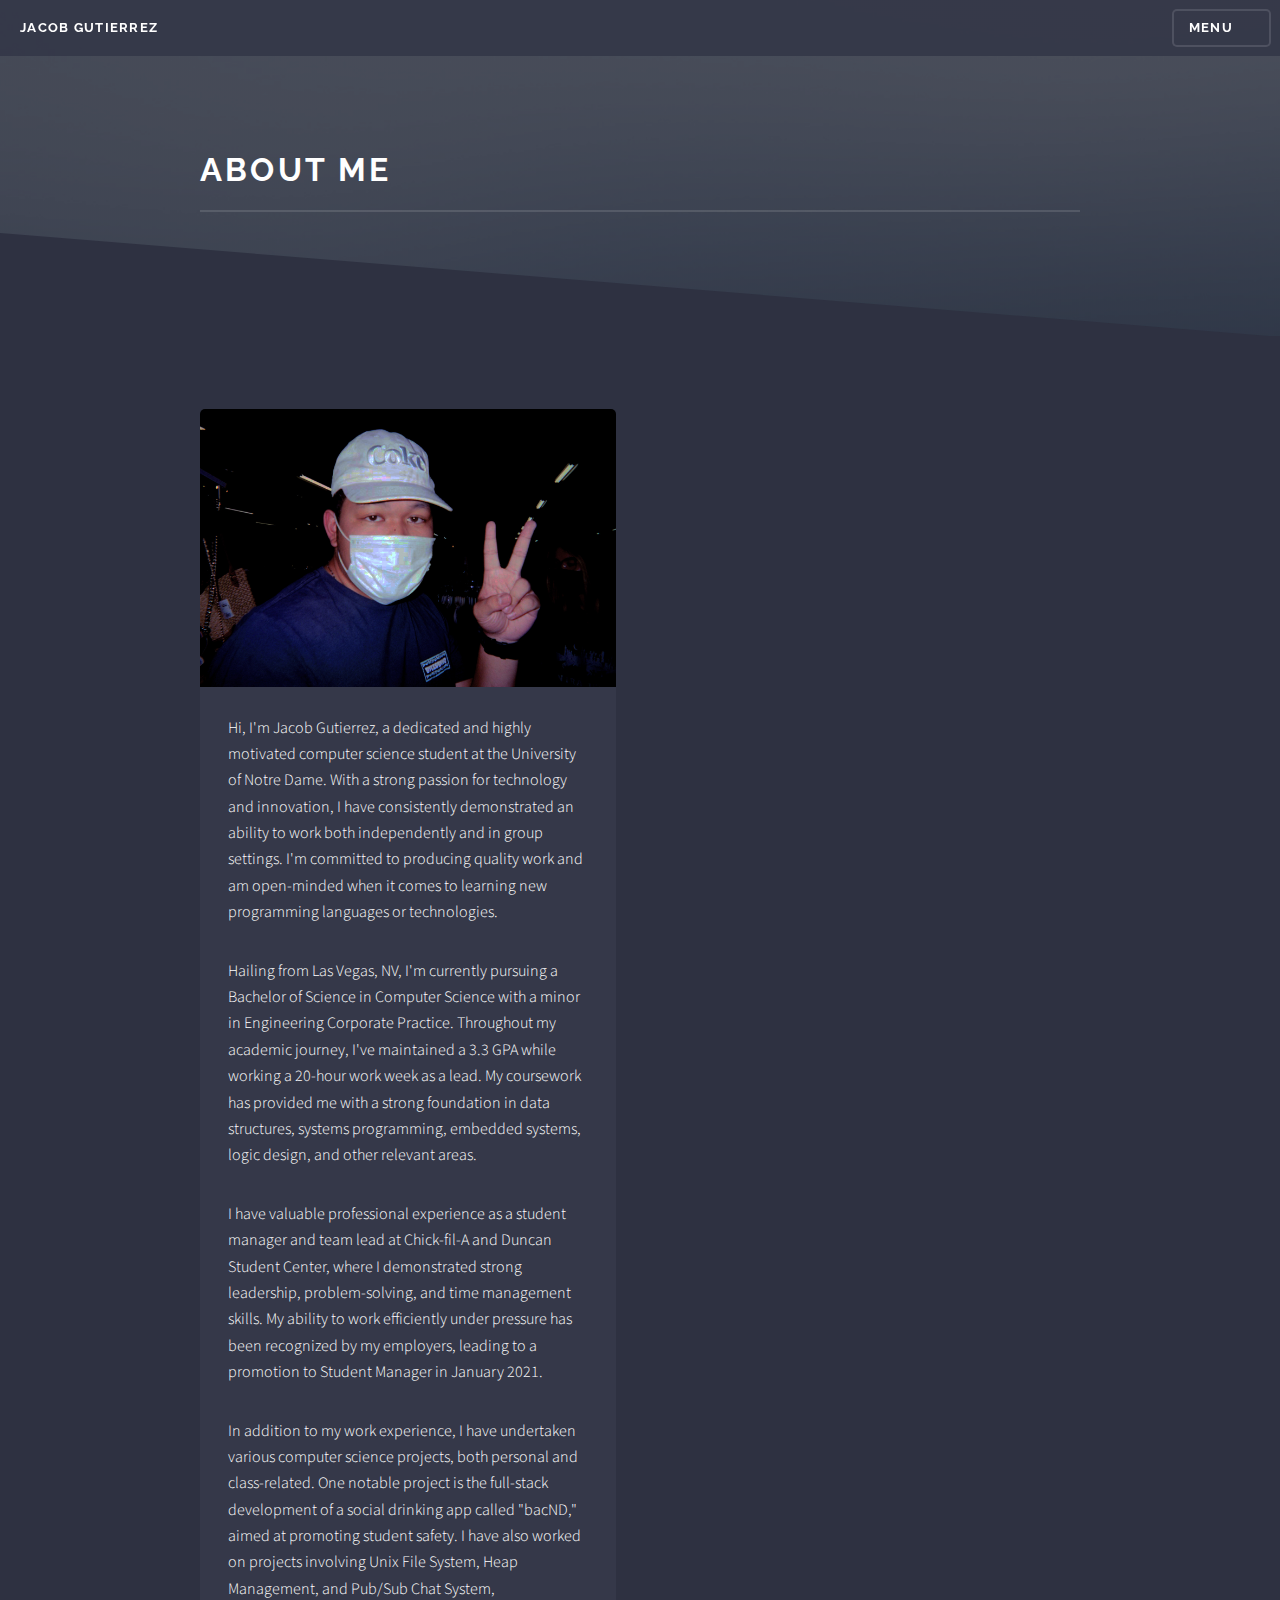
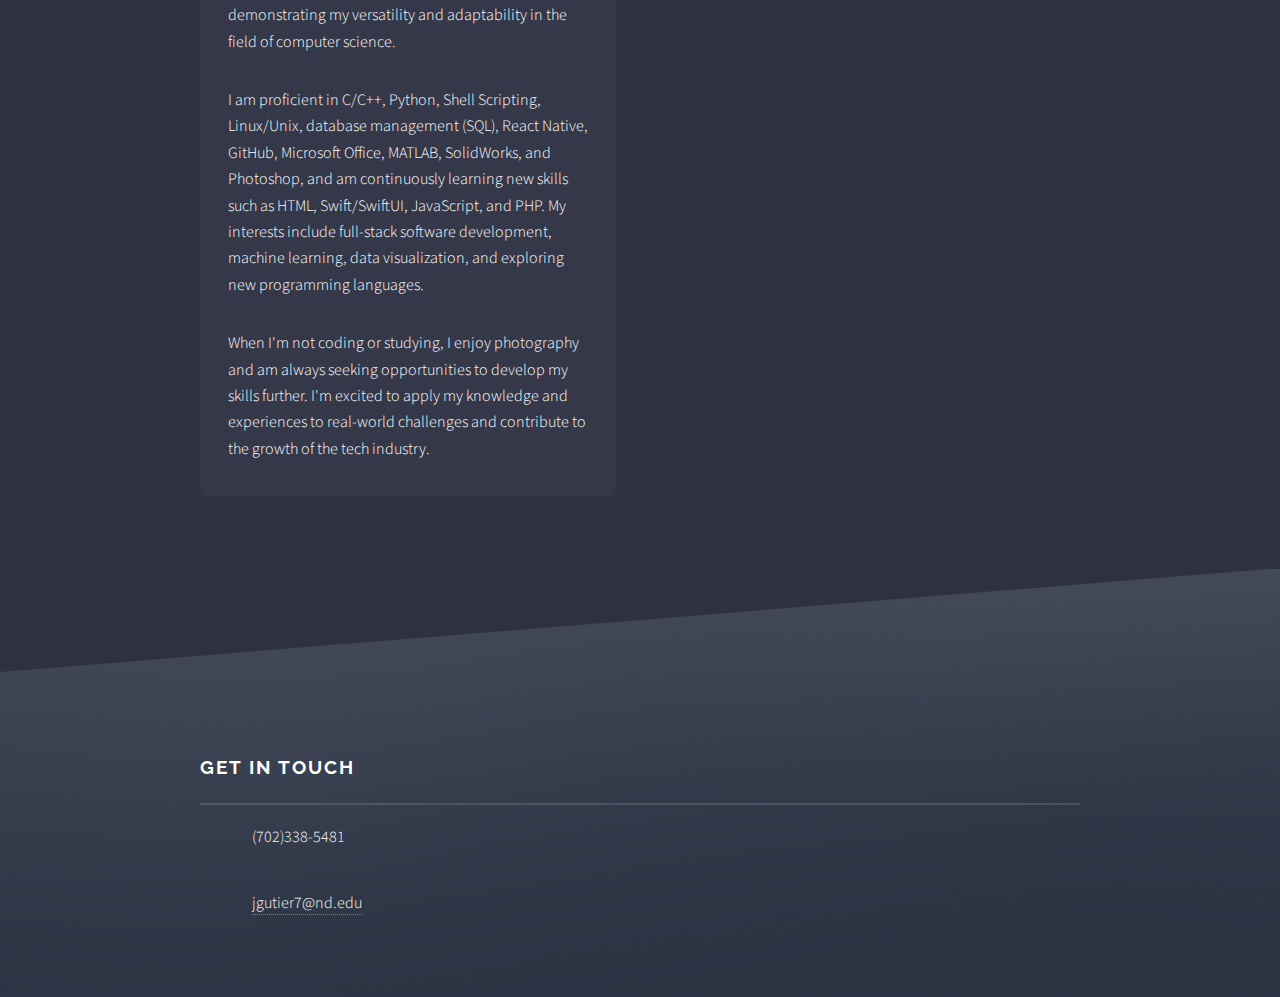
==== generic.html @ b08d1430 "portfolio files" ====
<!DOCTYPE HTML>
<html>
	<head>
		<title>Jacob Gutierrez About Me</title>
		<meta charset="utf-8" />
		<meta name="viewport" content="width=device-width, initial-scale=1, user-scalable=no" />
		<link rel="stylesheet" href="assets/css/main.css" />
		<noscript><link rel="stylesheet" href="assets/css/noscript.css" /></noscript>
	</head>
	<body class="is-preload">

		<!-- Page Wrapper -->
			<div id="page-wrapper">

				<!-- Header -->
					<header id="header">
						<h1><a href="index.html">Jacob Gutierrez</a></h1>
						<nav>
							<a href="#menu">Menu</a>
						</nav>
					</header>

				<!-- Menu -->
					<nav id="menu">
						<div class="inner">
							<h2>Menu</h2>
							<ul class="links">
								<li><a href="index.html">Home</a></li>
								<li><a href="generic.html">About Me</a></li>
							</ul>
							<a href="#" class="close">Close</a>
						</div>
					</nav>

				<!-- Wrapper -->
					<section id="wrapper">
						<header>
							<div class="inner">
								<h2>About Me</h2>
							</div>
						</header>

						<!-- Content -->
							<div class="wrapper alt style1">
								<div class="inner">
									<section class="features">
									<article>
									<a href="#" class="image"><img src="images/jacob.JPEG" alt="" /></a>
	
									<p>Hi, I'm Jacob Gutierrez, a dedicated and highly motivated computer science student at the University of Notre Dame. With a strong passion for technology and innovation, I have consistently demonstrated an ability to work both independently and in group settings. I'm committed to producing quality work and am open-minded when it comes to learning new programming languages or technologies.

									</p><p>Hailing from Las Vegas, NV, I'm currently pursuing a Bachelor of Science in Computer Science with a minor in Engineering Corporate Practice. Throughout my academic journey, I've maintained a 3.3 GPA while working a 20-hour work week as a lead. My coursework has provided me with a strong foundation in data structures, systems programming, embedded systems, logic design, and other relevant areas.
										
									</p><p>I have valuable professional experience as a student manager and team lead at Chick-fil-A and Duncan Student Center, where I demonstrated strong leadership, problem-solving, and time management skills. My ability to work efficiently under pressure has been recognized by my employers, leading to a promotion to Student Manager in January 2021.
						
										
									</p><p>In addition to my work experience, I have undertaken various computer science projects, both personal and class-related. One notable project is the full-stack development of a social drinking app called "bacND," aimed at promoting student safety. I have also worked on projects involving Unix File System, Heap Management, and Pub/Sub Chat System, demonstrating my versatility and adaptability in the field of computer science.
										
									</p><p>I am proficient in C/C++, Python, Shell Scripting, Linux/Unix, database management (SQL), React Native, GitHub, Microsoft Office, MATLAB, SolidWorks, and Photoshop, and am continuously learning new skills such as HTML, Swift/SwiftUI, JavaScript, and PHP. My interests include full-stack software development, machine learning, data visualization, and exploring new programming languages.
										
									</p><p>When I'm not coding or studying, I enjoy photography and am always seeking opportunities to develop my skills further. I'm excited to apply my knowledge and experiences to real-world challenges and contribute to the growth of the tech industry.

									</p>
								</article>
									</section>
								</div>
							</div>

					</section>

				<!-- Footer -->
					<section id="footer">
						<div class="inner">
							<h2 class="major">Get in touch</h2>
							<ul class="contact">
								<li class="icon solid fa-phone">(702)338-5481</li>
								<li class="icon solid fa-envelope"><a href="#">jgutier7@nd.edu</a></li>
							</ul>
						</div>
					</section>

			</div>

		<!-- Scripts -->
			<script src="assets/js/jquery.min.js"></script>
			<script src="assets/js/jquery.scrollex.min.js"></script>
			<script src="assets/js/browser.min.js"></script>
			<script src="assets/js/breakpoints.min.js"></script>
			<script src="assets/js/util.js"></script>
			<script src="assets/js/main.js"></script>

	</body>
</html>
---- assets/css/main.css ----
/* @import url(fontawesome-all.min.css); */
@import url("https://fonts.googleapis.com/css?family=Raleway:200,700|Source+Sans+Pro:300,600,300italic,600italic");

/*
	Solid State by HTML5 UP
	html5up.net | @ajlkn
	Free for personal and commercial use under the CCA 3.0 license (html5up.net/license)
*/

html, body, div, span, applet, object,
iframe, h1, h2, h3, h4, h5, h6, p, blockquote,
pre, a, abbr, acronym, address, big, cite,
code, del, dfn, em, img, ins, kbd, q, s, samp,
small, strike, strong, sub, sup, tt, var, b,
u, i, center, dl, dt, dd, ol, ul, li, fieldset,
form, label, legend, table, caption, tbody,
tfoot, thead, tr, th, td, article, aside,
canvas, details, embed, figure, figcaption,
footer, header, hgroup, menu, nav, output, ruby,
section, summary, time, mark, audio, video {
	margin: 0;
	padding: 0;
	border: 0;
	font-size: 100%;
	font: inherit;
	vertical-align: baseline;}

article, aside, details, figcaption, figure,
footer, header, hgroup, menu, nav, section {
	display: block;}

body {
	line-height: 1;
}

ol, ul {
	list-style: none;
}

blockquote, q {
	quotes: none;
}

	blockquote:before, blockquote:after, q:before, q:after {
		content: '';
		content: none;
	}

table {
	border-collapse: collapse;
	border-spacing: 0;
}

body {
	-webkit-text-size-adjust: none;
}

mark {
	background-color: transparent;
	color: inherit;
}

input::-moz-focus-inner {
	border: 0;
	padding: 0;
}

input, select, textarea {
	-moz-appearance: none;
	-webkit-appearance: none;
	-ms-appearance: none;
	appearance: none;
}

/* Basic */

	@-ms-viewport {
		width: device-width;
	}

	body {
		-ms-overflow-style: scrollbar;
	}

	@media screen and (max-width: 480px) {

		html, body {
			min-width: 320px;
		}

	}

	html {
		box-sizing: border-box;
	}

	*, *:before, *:after {
		box-sizing: inherit;
	}

	body {
		background-color: #2e3141;
		background-image: linear-gradient(to top, rgba(46, 49, 65, 0.8), rgba(46, 49, 65, 0.8)), url("../../images/bg.jpg");
		background-size: auto,
 cover;
		background-attachment: fixed,
 fixed;
		background-position: center,
 center;
	}

		body.is-preload *, body.is-preload *:before, body.is-preload *:after {
			-moz-animation: none !important;
			-webkit-animation: none !important;
			-ms-animation: none !important;
			animation: none !important;
			-moz-transition: none !important;
			-webkit-transition: none !important;
			-ms-transition: none !important;
			transition: none !important;
		}

/* Type */

	body, input, select, textarea {
		color: #ffffff;
		font-family: "Source Sans Pro", Helvetica, sans-serif;
		font-size: 16.5pt;
		font-weight: 300;
		line-height: 1.65;
	}

		@media screen and (max-width: 1680px) {

			body, input, select, textarea {
				font-size: 13pt;
			}

		}

		@media screen and (max-width: 1280px) {

			body, input, select, textarea {
				font-size: 12pt;
			}

		}

		@media screen and (max-width: 980px) {

			body, input, select, textarea {
				font-size: 12pt;
			}

		}

		@media screen and (max-width: 736px) {

			body, input, select, textarea {
				font-size: 12pt;
			}

		}

		@media screen and (max-width: 480px) {

			body, input, select, textarea {
				font-size: 12pt;
			}

		}

	a {
		-moz-transition: color 0.2s ease-in-out, border-bottom-color 0.2s ease-in-out;
		-webkit-transition: color 0.2s ease-in-out, border-bottom-color 0.2s ease-in-out;
		-ms-transition: color 0.2s ease-in-out, border-bottom-color 0.2s ease-in-out;
		transition: color 0.2s ease-in-out, border-bottom-color 0.2s ease-in-out;
		border-bottom: dotted 1px rgba(255, 255, 255, 0.35);
		color: #ffffff;
		text-decoration: none;
	}

		a:hover {
			border-bottom-color: transparent;
			color: #ffffff !important;
		}

		a.special:not(.button) {
			text-decoration: none;
			border-bottom: 0;
			display: block;
			font-family: Raleway, Helvetica, sans-serif;
			font-size: 0.8em;
			font-weight: 700;
			letter-spacing: 0.1em;
			margin: 0 0 2em 0;
			text-transform: uppercase;
		}

			a.special:not(.button):before {
				-moz-osx-font-smoothing: grayscale;
				-webkit-font-smoothing: antialiased;
				display: inline-block;
				font-style: normal;
				font-variant: normal;
				text-rendering: auto;
				line-height: 1;
				text-transform: none !important;
				font-family: 'Font Awesome 5 Free';
				font-weight: 900;
			}

			a.special:not(.button):before {
				-moz-transition: background-color 0.2s ease-in-out;
				-webkit-transition: background-color 0.2s ease-in-out;
				-ms-transition: background-color 0.2s ease-in-out;
				transition: background-color 0.2s ease-in-out;
				border-radius: 100%;
				border: solid 2px rgba(255, 255, 255, 0.125);
				content: '\f105';
				display: inline-block;
				font-size: 1.25em;
				height: 2em;
				line-height: 1.75em;
				margin-right: 0.85em;
				text-align: center;
				text-indent: 0.15em;
				vertical-align: middle;
				width: 2em;
			}

			a.special:not(.button):hover:before {
				background-color: rgba(255, 255, 255, 0.025);
			}

			a.special:not(.button):active:before {
				background-color: rgba(255, 255, 255, 0.075);
			}

	strong, b {
		color: #ffffff;
		font-weight: 600;
	}

	em, i {
		font-style: italic;
	}

	p {
		margin: 0 0 2em 0;
	}

	h1, h2, h3, h4, h5, h6 {
		color: #ffffff;
		font-family: Raleway, Helvetica, sans-serif;
		font-weight: 700;
		letter-spacing: 0.1em;
		margin: 0 0 1em 0;
		text-transform: uppercase;
	}

		h1 a, h2 a, h3 a, h4 a, h5 a, h6 a {
			color: inherit;
			text-decoration: none;
			border-bottom: 0;
		}

		h1 span, h2 span, h3 span, h4 span, h5 span, h6 span {
			font-weight: 200;
		}

		h1.major, h2.major, h3.major, h4.major, h5.major, h6.major {
			padding-bottom: 1em;
			border-bottom: solid 2px rgba(255, 255, 255, 0.125);
		}

	h2 {
		font-size: 1.2em;
	}

	h3 {
		font-size: 0.9em;
	}

	h4 {
		font-size: 0.7em;
	}

	h5 {
		font-size: 0.7em;
	}

	h6 {
		font-size: 0.7em;
	}

	@media screen and (max-width: 736px) {

		h2 {
			font-size: 1em;
		}

		h3 {
			font-size: 0.8em;
		}

	}

	sub {
		font-size: 0.8em;
		position: relative;
		top: 0.5em;
	}

	sup {
		font-size: 0.8em;
		position: relative;
		top: -0.5em;
	}

	blockquote {
		border-left: solid 4px rgba(255, 255, 255, 0.125);
		font-style: italic;
		margin: 0 0 2em 0;
		padding: 0.5em 0 0.5em 2em;
	}

	code {
		background: rgba(255, 255, 255, 0.025);
		border-radius: 5px;
		border: solid 2px rgba(255, 255, 255, 0.125);
		font-family: "Courier New", monospace;
		font-size: 0.9em;
		margin: 0 0.25em;
		padding: 0.25em 0.65em;
	}

	pre {
		-webkit-overflow-scrolling: touch;
		font-family: "Courier New", monospace;
		font-size: 0.9em;
		margin: 0 0 2em 0;
	}

		pre code {
			display: block;
			line-height: 1.75em;
			padding: 1em 1.5em;
			overflow-x: auto;
		}

	hr {
		border: 0;
		border-bottom: solid 2px rgba(255, 255, 255, 0.125);
		margin: 2.5em 0;
	}

		hr.major {
			margin: 4em 0;
		}

	.align-left {
		text-align: left;
	}

	.align-center {
		text-align: center;
	}

	.align-right {
		text-align: right;
	}

/* Row */

	.row {
		display: flex;
		flex-wrap: wrap;
		box-sizing: border-box;
		align-items: stretch;
	}

		.row > * {
			box-sizing: border-box;
		}

		.row.gtr-uniform > * > :last-child {
			margin-bottom: 0;
		}

		.row.aln-left {
			justify-content: flex-start;
		}

		.row.aln-center {
			justify-content: center;
		}

		.row.aln-right {
			justify-content: flex-end;
		}

		.row.aln-top {
			align-items: flex-start;
		}

		.row.aln-middle {
			align-items: center;
		}

		.row.aln-bottom {
			align-items: flex-end;
		}

		.row > .imp {
			order: -1;
		}

		.row > .col-1 {
			width: 8.33333%;
		}

		.row > .off-1 {
			margin-left: 8.33333%;
		}

		.row > .col-2 {
			width: 16.66667%;
		}

		.row > .off-2 {
			margin-left: 16.66667%;
		}

		.row > .col-3 {
			width: 25%;
		}

		.row > .off-3 {
			margin-left: 25%;
		}

		.row > .col-4 {
			width: 33.33333%;
		}

		.row > .off-4 {
			margin-left: 33.33333%;
		}

		.row > .col-5 {
			width: 41.66667%;
		}

		.row > .off-5 {
			margin-left: 41.66667%;
		}

		.row > .col-6 {
			width: 50%;
		}

		.row > .off-6 {
			margin-left: 50%;
		}

		.row > .col-7 {
			width: 58.33333%;
		}

		.row > .off-7 {
			margin-left: 58.33333%;
		}

		.row > .col-8 {
			width: 66.66667%;
		}

		.row > .off-8 {
			margin-left: 66.66667%;
		}

		.row > .col-9 {
			width: 75%;
		}

		.row > .off-9 {
			margin-left: 75%;
		}

		.row > .col-10 {
			width: 83.33333%;
		}

		.row > .off-10 {
			margin-left: 83.33333%;
		}

		.row > .col-11 {
			width: 91.66667%;
		}

		.row > .off-11 {
			margin-left: 91.66667%;
		}

		.row > .col-12 {
			width: 100%;
		}

		.row > .off-12 {
			margin-left: 100%;
		}

		.row.gtr-0 {
			margin-top: 0;
			margin-left: 0em;
		}

			.row.gtr-0 > * {
				padding: 0 0 0 0em;
			}

			.row.gtr-0.gtr-uniform {
				margin-top: 0em;
			}

				.row.gtr-0.gtr-uniform > * {
					padding-top: 0em;
				}

		.row.gtr-25 {
			margin-top: 0;
			margin-left: -0.4375em;
		}

			.row.gtr-25 > * {
				padding: 0 0 0 0.4375em;
			}

			.row.gtr-25.gtr-uniform {
				margin-top: -0.4375em;
			}

				.row.gtr-25.gtr-uniform > * {
					padding-top: 0.4375em;
				}

		.row.gtr-50 {
			margin-top: 0;
			margin-left: -0.875em;
		}

			.row.gtr-50 > * {
				padding: 0 0 0 0.875em;
			}

			.row.gtr-50.gtr-uniform {
				margin-top: -0.875em;
			}

				.row.gtr-50.gtr-uniform > * {
					padding-top: 0.875em;
				}

		.row {
			margin-top: 0;
			margin-left: -1.75em;
		}

			.row > * {
				padding: 0 0 0 1.75em;
			}

			.row.gtr-uniform {
				margin-top: -1.75em;
			}

				.row.gtr-uniform > * {
					padding-top: 1.75em;
				}

		.row.gtr-150 {
			margin-top: 0;
			margin-left: -2.625em;
		}

			.row.gtr-150 > * {
				padding: 0 0 0 2.625em;
			}

			.row.gtr-150.gtr-uniform {
				margin-top: -2.625em;
			}

				.row.gtr-150.gtr-uniform > * {
					padding-top: 2.625em;
				}

		.row.gtr-200 {
			margin-top: 0;
			margin-left: -3.5em;
		}

			.row.gtr-200 > * {
				padding: 0 0 0 3.5em;
			}

			.row.gtr-200.gtr-uniform {
				margin-top: -3.5em;
			}

				.row.gtr-200.gtr-uniform > * {
					padding-top: 3.5em;
				}

		@media screen and (max-width: 1680px) {

			.row {
				display: flex;
				flex-wrap: wrap;
				box-sizing: border-box;
				align-items: stretch;
			}

				.row > * {
					box-sizing: border-box;
				}

				.row.gtr-uniform > * > :last-child {
					margin-bottom: 0;
				}

				.row.aln-left {
					justify-content: flex-start;
				}

				.row.aln-center {
					justify-content: center;
				}

				.row.aln-right {
					justify-content: flex-end;
				}

				.row.aln-top {
					align-items: flex-start;
				}

				.row.aln-middle {
					align-items: center;
				}

				.row.aln-bottom {
					align-items: flex-end;
				}

				.row > .imp-xlarge {
					order: -1;
				}

				.row > .col-1-xlarge {
					width: 8.33333%;
				}

				.row > .off-1-xlarge {
					margin-left: 8.33333%;
				}

				.row > .col-2-xlarge {
					width: 16.66667%;
				}

				.row > .off-2-xlarge {
					margin-left: 16.66667%;
				}

				.row > .col-3-xlarge {
					width: 25%;
				}

				.row > .off-3-xlarge {
					margin-left: 25%;
				}

				.row > .col-4-xlarge {
					width: 33.33333%;
				}

				.row > .off-4-xlarge {
					margin-left: 33.33333%;
				}

				.row > .col-5-xlarge {
					width: 41.66667%;
				}

				.row > .off-5-xlarge {
					margin-left: 41.66667%;
				}

				.row > .col-6-xlarge {
					width: 50%;
				}

				.row > .off-6-xlarge {
					margin-left: 50%;
				}

				.row > .col-7-xlarge {
					width: 58.33333%;
				}

				.row > .off-7-xlarge {
					margin-left: 58.33333%;
				}

				.row > .col-8-xlarge {
					width: 66.66667%;
				}

				.row > .off-8-xlarge {
					margin-left: 66.66667%;
				}

				.row > .col-9-xlarge {
					width: 75%;
				}

				.row > .off-9-xlarge {
					margin-left: 75%;
				}

				.row > .col-10-xlarge {
					width: 83.33333%;
				}

				.row > .off-10-xlarge {
					margin-left: 83.33333%;
				}

				.row > .col-11-xlarge {
					width: 91.66667%;
				}

				.row > .off-11-xlarge {
					margin-left: 91.66667%;
				}

				.row > .col-12-xlarge {
					width: 100%;
				}

				.row > .off-12-xlarge {
					margin-left: 100%;
				}

				.row.gtr-0 {
					margin-top: 0;
					margin-left: 0em;
				}

					.row.gtr-0 > * {
						padding: 0 0 0 0em;
					}

					.row.gtr-0.gtr-uniform {
						margin-top: 0em;
					}

						.row.gtr-0.gtr-uniform > * {
							padding-top: 0em;
						}

				.row.gtr-25 {
					margin-top: 0;
					margin-left: -0.4375em;
				}

					.row.gtr-25 > * {
						padding: 0 0 0 0.4375em;
					}

					.row.gtr-25.gtr-uniform {
						margin-top: -0.4375em;
					}

						.row.gtr-25.gtr-uniform > * {
							padding-top: 0.4375em;
						}

				.row.gtr-50 {
					margin-top: 0;
					margin-left: -0.875em;
				}

					.row.gtr-50 > * {
						padding: 0 0 0 0.875em;
					}

					.row.gtr-50.gtr-uniform {
						margin-top: -0.875em;
					}

						.row.gtr-50.gtr-uniform > * {
							padding-top: 0.875em;
						}

				.row {
					margin-top: 0;
					margin-left: -1.75em;
				}

					.row > * {
						padding: 0 0 0 1.75em;
					}

					.row.gtr-uniform {
						margin-top: -1.75em;
					}

						.row.gtr-uniform > * {
							padding-top: 1.75em;
						}

				.row.gtr-150 {
					margin-top: 0;
					margin-left: -2.625em;
				}

					.row.gtr-150 > * {
						padding: 0 0 0 2.625em;
					}

					.row.gtr-150.gtr-uniform {
						margin-top: -2.625em;
					}

						.row.gtr-150.gtr-uniform > * {
							padding-top: 2.625em;
						}

				.row.gtr-200 {
					margin-top: 0;
					margin-left: -3.5em;
				}

					.row.gtr-200 > * {
						padding: 0 0 0 3.5em;
					}

					.row.gtr-200.gtr-uniform {
						margin-top: -3.5em;
					}

						.row.gtr-200.gtr-uniform > * {
							padding-top: 3.5em;
						}

		}

		@media screen and (max-width: 1280px) {

			.row {
				display: flex;
				flex-wrap: wrap;
				box-sizing: border-box;
				align-items: stretch;
			}

				.row > * {
					box-sizing: border-box;
				}

				.row.gtr-uniform > * > :last-child {
					margin-bottom: 0;
				}

				.row.aln-left {
					justify-content: flex-start;
				}

				.row.aln-center {
					justify-content: center;
				}

				.row.aln-right {
					justify-content: flex-end;
				}

				.row.aln-top {
					align-items: flex-start;
				}

				.row.aln-middle {
					align-items: center;
				}

				.row.aln-bottom {
					align-items: flex-end;
				}

				.row > .imp-large {
					order: -1;
				}

				.row > .col-1-large {
					width: 8.33333%;
				}

				.row > .off-1-large {
					margin-left: 8.33333%;
				}

				.row > .col-2-large {
					width: 16.66667%;
				}

				.row > .off-2-large {
					margin-left: 16.66667%;
				}

				.row > .col-3-large {
					width: 25%;
				}

				.row > .off-3-large {
					margin-left: 25%;
				}

				.row > .col-4-large {
					width: 33.33333%;
				}

				.row > .off-4-large {
					margin-left: 33.33333%;
				}

				.row > .col-5-large {
					width: 41.66667%;
				}

				.row > .off-5-large {
					margin-left: 41.66667%;
				}

				.row > .col-6-large {
					width: 50%;
				}

				.row > .off-6-large {
					margin-left: 50%;
				}

				.row > .col-7-large {
					width: 58.33333%;
				}

				.row > .off-7-large {
					margin-left: 58.33333%;
				}

				.row > .col-8-large {
					width: 66.66667%;
				}

				.row > .off-8-large {
					margin-left: 66.66667%;
				}

				.row > .col-9-large {
					width: 75%;
				}

				.row > .off-9-large {
					margin-left: 75%;
				}

				.row > .col-10-large {
					width: 83.33333%;
				}

				.row > .off-10-large {
					margin-left: 83.33333%;
				}

				.row > .col-11-large {
					width: 91.66667%;
				}

				.row > .off-11-large {
					margin-left: 91.66667%;
				}

				.row > .col-12-large {
					width: 100%;
				}

				.row > .off-12-large {
					margin-left: 100%;
				}

				.row.gtr-0 {
					margin-top: 0;
					margin-left: 0em;
				}

					.row.gtr-0 > * {
						padding: 0 0 0 0em;
					}

					.row.gtr-0.gtr-uniform {
						margin-top: 0em;
					}

						.row.gtr-0.gtr-uniform > * {
							padding-top: 0em;
						}

				.row.gtr-25 {
					margin-top: 0;
					margin-left: -0.4375em;
				}

					.row.gtr-25 > * {
						padding: 0 0 0 0.4375em;
					}

					.row.gtr-25.gtr-uniform {
						margin-top: -0.4375em;
					}

						.row.gtr-25.gtr-uniform > * {
							padding-top: 0.4375em;
						}

				.row.gtr-50 {
					margin-top: 0;
					margin-left: -0.875em;
				}

					.row.gtr-50 > * {
						padding: 0 0 0 0.875em;
					}

					.row.gtr-50.gtr-uniform {
						margin-top: -0.875em;
					}

						.row.gtr-50.gtr-uniform > * {
							padding-top: 0.875em;
						}

				.row {
					margin-top: 0;
					margin-left: -1.75em;
				}

					.row > * {
						padding: 0 0 0 1.75em;
					}

					.row.gtr-uniform {
						margin-top: -1.75em;
					}

						.row.gtr-uniform > * {
							padding-top: 1.75em;
						}

				.row.gtr-150 {
					margin-top: 0;
					margin-left: -2.625em;
				}

					.row.gtr-150 > * {
						padding: 0 0 0 2.625em;
					}

					.row.gtr-150.gtr-uniform {
						margin-top: -2.625em;
					}

						.row.gtr-150.gtr-uniform > * {
							padding-top: 2.625em;
						}

				.row.gtr-200 {
					margin-top: 0;
					margin-left: -3.5em;
				}

					.row.gtr-200 > * {
						padding: 0 0 0 3.5em;
					}

					.row.gtr-200.gtr-uniform {
						margin-top: -3.5em;
					}

						.row.gtr-200.gtr-uniform > * {
							padding-top: 3.5em;
						}

		}

		@media screen and (max-width: 980px) {

			.row {
				display: flex;
				flex-wrap: wrap;
				box-sizing: border-box;
				align-items: stretch;
			}

				.row > * {
					box-sizing: border-box;
				}

				.row.gtr-uniform > * > :last-child {
					margin-bottom: 0;
				}

				.row.aln-left {
					justify-content: flex-start;
				}

				.row.aln-center {
					justify-content: center;
				}

				.row.aln-right {
					justify-content: flex-end;
				}

				.row.aln-top {
					align-items: flex-start;
				}

				.row.aln-middle {
					align-items: center;
				}

				.row.aln-bottom {
					align-items: flex-end;
				}

				.row > .imp-medium {
					order: -1;
				}

				.row > .col-1-medium {
					width: 8.33333%;
				}

				.row > .off-1-medium {
					margin-left: 8.33333%;
				}

				.row > .col-2-medium {
					width: 16.66667%;
				}

				.row > .off-2-medium {
					margin-left: 16.66667%;
				}

				.row > .col-3-medium {
					width: 25%;
				}

				.row > .off-3-medium {
					margin-left: 25%;
				}

				.row > .col-4-medium {
					width: 33.33333%;
				}

				.row > .off-4-medium {
					margin-left: 33.33333%;
				}

				.row > .col-5-medium {
					width: 41.66667%;
				}

				.row > .off-5-medium {
					margin-left: 41.66667%;
				}

				.row > .col-6-medium {
					width: 50%;
				}

				.row > .off-6-medium {
					margin-left: 50%;
				}

				.row > .col-7-medium {
					width: 58.33333%;
				}

				.row > .off-7-medium {
					margin-left: 58.33333%;
				}

				.row > .col-8-medium {
					width: 66.66667%;
				}

				.row > .off-8-medium {
					margin-left: 66.66667%;
				}

				.row > .col-9-medium {
					width: 75%;
				}

				.row > .off-9-medium {
					margin-left: 75%;
				}

				.row > .col-10-medium {
					width: 83.33333%;
				}

				.row > .off-10-medium {
					margin-left: 83.33333%;
				}

				.row > .col-11-medium {
					width: 91.66667%;
				}

				.row > .off-11-medium {
					margin-left: 91.66667%;
				}

				.row > .col-12-medium {
					width: 100%;
				}

				.row > .off-12-medium {
					margin-left: 100%;
				}

				.row.gtr-0 {
					margin-top: 0;
					margin-left: 0em;
				}

					.row.gtr-0 > * {
						padding: 0 0 0 0em;
					}

					.row.gtr-0.gtr-uniform {
						margin-top: 0em;
					}

						.row.gtr-0.gtr-uniform > * {
							padding-top: 0em;
						}

				.row.gtr-25 {
					margin-top: 0;
					margin-left: -0.4375em;
				}

					.row.gtr-25 > * {
						padding: 0 0 0 0.4375em;
					}

					.row.gtr-25.gtr-uniform {
						margin-top: -0.4375em;
					}

						.row.gtr-25.gtr-uniform > * {
							padding-top: 0.4375em;
						}

				.row.gtr-50 {
					margin-top: 0;
					margin-left: -0.875em;
				}

					.row.gtr-50 > * {
						padding: 0 0 0 0.875em;
					}

					.row.gtr-50.gtr-uniform {
						margin-top: -0.875em;
					}

						.row.gtr-50.gtr-uniform > * {
							padding-top: 0.875em;
						}

				.row {
					margin-top: 0;
					margin-left: -1.75em;
				}

					.row > * {
						padding: 0 0 0 1.75em;
					}

					.row.gtr-uniform {
						margin-top: -1.75em;
					}

						.row.gtr-uniform > * {
							padding-top: 1.75em;
						}

				.row.gtr-150 {
					margin-top: 0;
					margin-left: -2.625em;
				}

					.row.gtr-150 > * {
						padding: 0 0 0 2.625em;
					}

					.row.gtr-150.gtr-uniform {
						margin-top: -2.625em;
					}

						.row.gtr-150.gtr-uniform > * {
							padding-top: 2.625em;
						}

				.row.gtr-200 {
					margin-top: 0;
					margin-left: -3.5em;
				}

					.row.gtr-200 > * {
						padding: 0 0 0 3.5em;
					}

					.row.gtr-200.gtr-uniform {
						margin-top: -3.5em;
					}

						.row.gtr-200.gtr-uniform > * {
							padding-top: 3.5em;
						}

		}

		@media screen and (max-width: 736px) {

			.row {
				display: flex;
				flex-wrap: wrap;
				box-sizing: border-box;
				align-items: stretch;
			}

				.row > * {
					box-sizing: border-box;
				}

				.row.gtr-uniform > * > :last-child {
					margin-bottom: 0;
				}

				.row.aln-left {
					justify-content: flex-start;
				}

				.row.aln-center {
					justify-content: center;
				}

				.row.aln-right {
					justify-content: flex-end;
				}

				.row.aln-top {
					align-items: flex-start;
				}

				.row.aln-middle {
					align-items: center;
				}

				.row.aln-bottom {
					align-items: flex-end;
				}

				.row > .imp-small {
					order: -1;
				}

				.row > .col-1-small {
					width: 8.33333%;
				}

				.row > .off-1-small {
					margin-left: 8.33333%;
				}

				.row > .col-2-small {
					width: 16.66667%;
				}

				.row > .off-2-small {
					margin-left: 16.66667%;
				}

				.row > .col-3-small {
					width: 25%;
				}

				.row > .off-3-small {
					margin-left: 25%;
				}

				.row > .col-4-small {
					width: 33.33333%;
				}

				.row > .off-4-small {
					margin-left: 33.33333%;
				}

				.row > .col-5-small {
					width: 41.66667%;
				}

				.row > .off-5-small {
					margin-left: 41.66667%;
				}

				.row > .col-6-small {
					width: 50%;
				}

				.row > .off-6-small {
					margin-left: 50%;
				}

				.row > .col-7-small {
					width: 58.33333%;
				}

				.row > .off-7-small {
					margin-left: 58.33333%;
				}

				.row > .col-8-small {
					width: 66.66667%;
				}

				.row > .off-8-small {
					margin-left: 66.66667%;
				}

				.row > .col-9-small {
					width: 75%;
				}

				.row > .off-9-small {
					margin-left: 75%;
				}

				.row > .col-10-small {
					width: 83.33333%;
				}

				.row > .off-10-small {
					margin-left: 83.33333%;
				}

				.row > .col-11-small {
					width: 91.66667%;
				}

				.row > .off-11-small {
					margin-left: 91.66667%;
				}

				.row > .col-12-small {
					width: 100%;
				}

				.row > .off-12-small {
					margin-left: 100%;
				}

				.row.gtr-0 {
					margin-top: 0;
					margin-left: 0em;
				}

					.row.gtr-0 > * {
						padding: 0 0 0 0em;
					}

					.row.gtr-0.gtr-uniform {
						margin-top: 0em;
					}

						.row.gtr-0.gtr-uniform > * {
							padding-top: 0em;
						}

				.row.gtr-25 {
					margin-top: 0;
					margin-left: -0.3125em;
				}

					.row.gtr-25 > * {
						padding: 0 0 0 0.3125em;
					}

					.row.gtr-25.gtr-uniform {
						margin-top: -0.3125em;
					}

						.row.gtr-25.gtr-uniform > * {
							padding-top: 0.3125em;
						}

				.row.gtr-50 {
					margin-top: 0;
					margin-left: -0.625em;
				}

					.row.gtr-50 > * {
						padding: 0 0 0 0.625em;
					}

					.row.gtr-50.gtr-uniform {
						margin-top: -0.625em;
					}

						.row.gtr-50.gtr-uniform > * {
							padding-top: 0.625em;
						}

				.row {
					margin-top: 0;
					margin-left: -1.25em;
				}

					.row > * {
						padding: 0 0 0 1.25em;
					}

					.row.gtr-uniform {
						margin-top: -1.25em;
					}

						.row.gtr-uniform > * {
							padding-top: 1.25em;
						}

				.row.gtr-150 {
					margin-top: 0;
					margin-left: -1.875em;
				}

					.row.gtr-150 > * {
						padding: 0 0 0 1.875em;
					}

					.row.gtr-150.gtr-uniform {
						margin-top: -1.875em;
					}

						.row.gtr-150.gtr-uniform > * {
							padding-top: 1.875em;
						}

				.row.gtr-200 {
					margin-top: 0;
					margin-left: -2.5em;
				}

					.row.gtr-200 > * {
						padding: 0 0 0 2.5em;
					}

					.row.gtr-200.gtr-uniform {
						margin-top: -2.5em;
					}

						.row.gtr-200.gtr-uniform > * {
							padding-top: 2.5em;
						}

		}

		@media screen and (max-width: 480px) {

			.row {
				display: flex;
				flex-wrap: wrap;
				box-sizing: border-box;
				align-items: stretch;
			}

				.row > * {
					box-sizing: border-box;
				}

				.row.gtr-uniform > * > :last-child {
					margin-bottom: 0;
				}

				.row.aln-left {
					justify-content: flex-start;
				}

				.row.aln-center {
					justify-content: center;
				}

				.row.aln-right {
					justify-content: flex-end;
				}

				.row.aln-top {
					align-items: flex-start;
				}

				.row.aln-middle {
					align-items: center;
				}

				.row.aln-bottom {
					align-items: flex-end;
				}

				.row > .imp-xsmall {
					order: -1;
				}

				.row > .col-1-xsmall {
					width: 8.33333%;
				}

				.row > .off-1-xsmall {
					margin-left: 8.33333%;
				}

				.row > .col-2-xsmall {
					width: 16.66667%;
				}

				.row > .off-2-xsmall {
					margin-left: 16.66667%;
				}

				.row > .col-3-xsmall {
					width: 25%;
				}

				.row > .off-3-xsmall {
					margin-left: 25%;
				}

				.row > .col-4-xsmall {
					width: 33.33333%;
				}

				.row > .off-4-xsmall {
					margin-left: 33.33333%;
				}

				.row > .col-5-xsmall {
					width: 41.66667%;
				}

				.row > .off-5-xsmall {
					margin-left: 41.66667%;
				}

				.row > .col-6-xsmall {
					width: 50%;
				}

				.row > .off-6-xsmall {
					margin-left: 50%;
				}

				.row > .col-7-xsmall {
					width: 58.33333%;
				}

				.row > .off-7-xsmall {
					margin-left: 58.33333%;
				}

				.row > .col-8-xsmall {
					width: 66.66667%;
				}

				.row > .off-8-xsmall {
					margin-left: 66.66667%;
				}

				.row > .col-9-xsmall {
					width: 75%;
				}

				.row > .off-9-xsmall {
					margin-left: 75%;
				}

				.row > .col-10-xsmall {
					width: 83.33333%;
				}

				.row > .off-10-xsmall {
					margin-left: 83.33333%;
				}

				.row > .col-11-xsmall {
					width: 91.66667%;
				}

				.row > .off-11-xsmall {
					margin-left: 91.66667%;
				}

				.row > .col-12-xsmall {
					width: 100%;
				}

				.row > .off-12-xsmall {
					margin-left: 100%;
				}

				.row.gtr-0 {
					margin-top: 0;
					margin-left: 0em;
				}

					.row.gtr-0 > * {
						padding: 0 0 0 0em;
					}

					.row.gtr-0.gtr-uniform {
						margin-top: 0em;
					}

						.row.gtr-0.gtr-uniform > * {
							padding-top: 0em;
						}

				.row.gtr-25 {
					margin-top: 0;
					margin-left: -0.3125em;
				}

					.row.gtr-25 > * {
						padding: 0 0 0 0.3125em;
					}

					.row.gtr-25.gtr-uniform {
						margin-top: -0.3125em;
					}

						.row.gtr-25.gtr-uniform > * {
							padding-top: 0.3125em;
						}

				.row.gtr-50 {
					margin-top: 0;
					margin-left: -0.625em;
				}

					.row.gtr-50 > * {
						padding: 0 0 0 0.625em;
					}

					.row.gtr-50.gtr-uniform {
						margin-top: -0.625em;
					}

						.row.gtr-50.gtr-uniform > * {
							padding-top: 0.625em;
						}

				.row {
					margin-top: 0;
					margin-left: -1.25em;
				}

					.row > * {
						padding: 0 0 0 1.25em;
					}

					.row.gtr-uniform {
						margin-top: -1.25em;
					}

						.row.gtr-uniform > * {
							padding-top: 1.25em;
						}

				.row.gtr-150 {
					margin-top: 0;
					margin-left: -1.875em;
				}

					.row.gtr-150 > * {
						padding: 0 0 0 1.875em;
					}

					.row.gtr-150.gtr-uniform {
						margin-top: -1.875em;
					}

						.row.gtr-150.gtr-uniform > * {
							padding-top: 1.875em;
						}

				.row.gtr-200 {
					margin-top: 0;
					margin-left: -2.5em;
				}

					.row.gtr-200 > * {
						padding: 0 0 0 2.5em;
					}

					.row.gtr-200.gtr-uniform {
						margin-top: -2.5em;
					}

						.row.gtr-200.gtr-uniform > * {
							padding-top: 2.5em;
						}

		}

		@media screen and (max-width: 360px) {

			.row {
				display: flex;
				flex-wrap: wrap;
				box-sizing: border-box;
				align-items: stretch;
			}

				.row > * {
					box-sizing: border-box;
				}

				.row.gtr-uniform > * > :last-child {
					margin-bottom: 0;
				}

				.row.aln-left {
					justify-content: flex-start;
				}

				.row.aln-center {
					justify-content: center;
				}

				.row.aln-right {
					justify-content: flex-end;
				}

				.row.aln-top {
					align-items: flex-start;
				}

				.row.aln-middle {
					align-items: center;
				}

				.row.aln-bottom {
					align-items: flex-end;
				}

				.row > .imp-xxsmall {
					order: -1;
				}

				.row > .col-1-xxsmall {
					width: 8.33333%;
				}

				.row > .off-1-xxsmall {
					margin-left: 8.33333%;
				}

				.row > .col-2-xxsmall {
					width: 16.66667%;
				}

				.row > .off-2-xxsmall {
					margin-left: 16.66667%;
				}

				.row > .col-3-xxsmall {
					width: 25%;
				}

				.row > .off-3-xxsmall {
					margin-left: 25%;
				}

				.row > .col-4-xxsmall {
					width: 33.33333%;
				}

				.row > .off-4-xxsmall {
					margin-left: 33.33333%;
				}

				.row > .col-5-xxsmall {
					width: 41.66667%;
				}

				.row > .off-5-xxsmall {
					margin-left: 41.66667%;
				}

				.row > .col-6-xxsmall {
					width: 50%;
				}

				.row > .off-6-xxsmall {
					margin-left: 50%;
				}

				.row > .col-7-xxsmall {
					width: 58.33333%;
				}

				.row > .off-7-xxsmall {
					margin-left: 58.33333%;
				}

				.row > .col-8-xxsmall {
					width: 66.66667%;
				}

				.row > .off-8-xxsmall {
					margin-left: 66.66667%;
				}

				.row > .col-9-xxsmall {
					width: 75%;
				}

				.row > .off-9-xxsmall {
					margin-left: 75%;
				}

				.row > .col-10-xxsmall {
					width: 83.33333%;
				}

				.row > .off-10-xxsmall {
					margin-left: 83.33333%;
				}

				.row > .col-11-xxsmall {
					width: 91.66667%;
				}

				.row > .off-11-xxsmall {
					margin-left: 91.66667%;
				}

				.row > .col-12-xxsmall {
					width: 100%;
				}

				.row > .off-12-xxsmall {
					margin-left: 100%;
				}

				.row.gtr-0 {
					margin-top: 0;
					margin-left: 0em;
				}

					.row.gtr-0 > * {
						padding: 0 0 0 0em;
					}

					.row.gtr-0.gtr-uniform {
						margin-top: 0em;
					}

						.row.gtr-0.gtr-uniform > * {
							padding-top: 0em;
						}

				.row.gtr-25 {
					margin-top: 0;
					margin-left: -0.3125em;
				}

					.row.gtr-25 > * {
						padding: 0 0 0 0.3125em;
					}

					.row.gtr-25.gtr-uniform {
						margin-top: -0.3125em;
					}

						.row.gtr-25.gtr-uniform > * {
							padding-top: 0.3125em;
						}

				.row.gtr-50 {
					margin-top: 0;
					margin-left: -0.625em;
				}

					.row.gtr-50 > * {
						padding: 0 0 0 0.625em;
					}

					.row.gtr-50.gtr-uniform {
						margin-top: -0.625em;
					}

						.row.gtr-50.gtr-uniform > * {
							padding-top: 0.625em;
						}

				.row {
					margin-top: 0;
					margin-left: -1.25em;
				}

					.row > * {
						padding: 0 0 0 1.25em;
					}

					.row.gtr-uniform {
						margin-top: -1.25em;
					}

						.row.gtr-uniform > * {
							padding-top: 1.25em;
						}

				.row.gtr-150 {
					margin-top: 0;
					margin-left: -1.875em;
				}

					.row.gtr-150 > * {
						padding: 0 0 0 1.875em;
					}

					.row.gtr-150.gtr-uniform {
						margin-top: -1.875em;
					}

						.row.gtr-150.gtr-uniform > * {
							padding-top: 1.875em;
						}

				.row.gtr-200 {
					margin-top: 0;
					margin-left: -2.5em;
				}

					.row.gtr-200 > * {
						padding: 0 0 0 2.5em;
					}

					.row.gtr-200.gtr-uniform {
						margin-top: -2.5em;
					}

						.row.gtr-200.gtr-uniform > * {
							padding-top: 2.5em;
						}

		}

/* Section/Article */

	section.special, article.special {
		text-align: center;
	}

/* Form */

	form {
		margin: 0 0 2em 0;
	}

		form > :last-child {
			margin-bottom: 0;
		}

		form > .fields {
			display: -moz-flex;
			display: -webkit-flex;
			display: -ms-flex;
			display: flex;
			-moz-flex-wrap: wrap;
			-webkit-flex-wrap: wrap;
			-ms-flex-wrap: wrap;
			flex-wrap: wrap;
			width: calc(100% + 3em);
			margin: -1.5em 0 2em -1.5em;
		}

			form > .fields > .field {
				-moz-flex-grow: 0;
				-webkit-flex-grow: 0;
				-ms-flex-grow: 0;
				flex-grow: 0;
				-moz-flex-shrink: 0;
				-webkit-flex-shrink: 0;
				-ms-flex-shrink: 0;
				flex-shrink: 0;
				padding: 1.5em 0 0 1.5em;
				width: calc(100% - 1.5em);
			}

				form > .fields > .field.half {
					width: calc(50% - 0.75em);
				}

				form > .fields > .field.third {
					width: calc(100%/3 - 0.5em);
				}

				form > .fields > .field.quarter {
					width: calc(25% - 0.375em);
				}

		@media screen and (max-width: 480px) {

			form > .fields {
				width: calc(100% + 3em);
				margin: -1.5em 0 2em -1.5em;
			}

				form > .fields > .field {
					padding: 1.5em 0 0 1.5em;
					width: calc(100% - 1.5em);
				}

					form > .fields > .field.half {
						width: calc(100% - 1.5em);
					}

					form > .fields > .field.third {
						width: calc(100% - 1.5em);
					}

					form > .fields > .field.quarter {
						width: calc(100% - 1.5em);
					}

		}

	label {
		color: #ffffff;
		display: block;
		font-family: Raleway, Helvetica, sans-serif;
		font-size: 0.8em;
		font-weight: 700;
		letter-spacing: 0.1em;
		margin: 0 0 0.7em 0;
		text-transform: uppercase;
	}

	input[type="text"],
	input[type="password"],
	input[type="email"],
	input[type="tel"],
	select,
	textarea {
		-moz-appearance: none;
		-webkit-appearance: none;
		-ms-appearance: none;
		appearance: none;
		background: rgba(255, 255, 255, 0.025);
		border-radius: 5px;
		border: none;
		border: solid 2px rgba(255, 255, 255, 0.125);
		color: inherit;
		display: block;
		outline: 0;
		padding: 0 1em;
		text-decoration: none;
		width: 100%;
	}

		input[type="text"]:invalid,
		input[type="password"]:invalid,
		input[type="email"]:invalid,
		input[type="tel"]:invalid,
		select:invalid,
		textarea:invalid {
			box-shadow: none;
		}

		input[type="text"]:focus,
		input[type="password"]:focus,
		input[type="email"]:focus,
		input[type="tel"]:focus,
		select:focus,
		textarea:focus {
			border-color: #5b6ba6;
		}

	select {
		background-image: url("data:image/svg+xml;charset=utf8,%3Csvg xmlns='http://www.w3.org/2000/svg' width='40' height='40' preserveAspectRatio='none' viewBox='0 0 40 40'%3E%3Cpath d='M9.4,12.3l10.4,10.4l10.4-10.4c0.2-0.2,0.5-0.4,0.9-0.4c0.3,0,0.6,0.1,0.9,0.4l3.3,3.3c0.2,0.2,0.4,0.5,0.4,0.9 c0,0.4-0.1,0.6-0.4,0.9L20.7,31.9c-0.2,0.2-0.5,0.4-0.9,0.4c-0.3,0-0.6-0.1-0.9-0.4L4.3,17.3c-0.2-0.2-0.4-0.5-0.4-0.9 c0-0.4,0.1-0.6,0.4-0.9l3.3-3.3c0.2-0.2,0.5-0.4,0.9-0.4S9.1,12.1,9.4,12.3z' fill='rgba(255, 255, 255, 0.125)' /%3E%3C/svg%3E");
		background-size: 1.25rem;
		background-repeat: no-repeat;
		background-position: calc(100% - 1rem) center;
		height: 2.75em;
		padding-right: 2.75em;
		text-overflow: ellipsis;
	}

		select option {
			color: #ffffff;
			background: #2e3141;
		}

		select:focus::-ms-value {
			background-color: transparent;
		}

		select::-ms-expand {
			display: none;
		}

	input[type="text"],
	input[type="password"],
	input[type="email"],
	select {
		height: 2.75em;
	}

	textarea {
		padding: 0.75em 1em;
	}

	input[type="checkbox"],
	input[type="radio"] {
		-moz-appearance: none;
		-webkit-appearance: none;
		-ms-appearance: none;
		appearance: none;
		display: block;
		float: left;
		margin-right: -2em;
		opacity: 0;
		width: 1em;
		z-index: -1;
	}

		input[type="checkbox"] + label,
		input[type="radio"] + label {
			text-decoration: none;
			color: #ffffff;
			cursor: pointer;
			display: inline-block;
			font-size: 1em;
			font-family: "Source Sans Pro", Helvetica, sans-serif;
			text-transform: none;
			letter-spacing: 0;
			font-weight: 300;
			padding-left: 2.4em;
			padding-right: 0.75em;
			position: relative;
		}

			input[type="checkbox"] + label:before,
			input[type="radio"] + label:before {
				-moz-osx-font-smoothing: grayscale;
				-webkit-font-smoothing: antialiased;
				display: inline-block;
				font-style: normal;
				font-variant: normal;
				text-rendering: auto;
				line-height: 1;
				text-transform: none !important;
				font-family: 'Font Awesome 5 Free';
				font-weight: 900;
			}

			input[type="checkbox"] + label:before,
			input[type="radio"] + label:before {
				background: rgba(255, 255, 255, 0.025);
				border-radius: 5px;
				border: solid 2px rgba(255, 255, 255, 0.125);
				content: '';
				display: inline-block;
				font-size: 0.8em;
				height: 2.0625em;
				left: 0;
				line-height: 2.0625em;
				position: absolute;
				text-align: center;
				top: 0;
				width: 2.0625em;
			}

		input[type="checkbox"]:checked + label:before,
		input[type="radio"]:checked + label:before {
			background: #ffffff;
			border-color: #ffffff;
			content: '\f00c';
			color: #2e3141;
		}

		input[type="checkbox"]:focus + label:before,
		input[type="radio"]:focus + label:before {
			border-color: #4c5c96;
		}

	input[type="checkbox"] + label:before {
		border-radius: 5px;
	}

	input[type="radio"] + label:before {
		border-radius: 100%;
	}

	::-webkit-input-placeholder {
		color: rgba(255, 255, 255, 0.35) !important;
		opacity: 1.0;
	}

	:-moz-placeholder {
		color: rgba(255, 255, 255, 0.35) !important;
		opacity: 1.0;
	}

	::-moz-placeholder {
		color: rgba(255, 255, 255, 0.35) !important;
		opacity: 1.0;
	}

	:-ms-input-placeholder {
		color: rgba(255, 255, 255, 0.35) !important;
		opacity: 1.0;
	}

/* Box */

	.box {
		border-radius: 5px;
		border: solid 2px rgba(255, 255, 255, 0.125);
		margin-bottom: 2em;
		padding: 1.5em;
	}

		.box > :last-child,
		.box > :last-child > :last-child,
		.box > :last-child > :last-child > :last-child {
			margin-bottom: 0;
		}

		.box.alt {
			border: 0;
			border-radius: 0;
			padding: 0;
		}

/* Icon */

	.icon {
		text-decoration: none;
		border-bottom: none;
		position: relative;
	}

		.icon:before {
			-moz-osx-font-smoothing: grayscale;
			-webkit-font-smoothing: antialiased;
			display: inline-block;
			font-style: normal;
			font-variant: normal;
			text-rendering: auto;
			line-height: 1;
			text-transform: none !important;
			font-family: 'Font Awesome 5 Free';
			font-weight: 400;
		}

		.icon > .label {
			display: none;
		}

		.icon:before {
			line-height: inherit;
		}

		.icon.solid:before {
			font-weight: 900;
		}

		.icon.brands:before {
			font-family: 'Font Awesome 5 Brands';
		}

/* Image */

	.image {
		border-radius: 5px;
		border: 0;
		display: inline-block;
		position: relative;
	}

		.image img {
			border-radius: 5px;
			display: block;
		}

		.image.left, .image.right {
			max-width: 40%;
		}

			.image.left img, .image.right img {
				width: 100%;
			}

		.image.left {
			float: left;
			padding: 0 1.5em 1em 0;
			top: 0.25em;
		}

		.image.right {
			float: right;
			padding: 0 0 1em 1.5em;
			top: 0.25em;
		}

		.image.fit {
			display: block;
			margin: 0 0 2em 0;
			width: 100%;
		}

			.image.fit img {
				width: 100%;
			}

		.image.main {
			display: block;
			margin: 0 0 3em 0;
			width: 100%;
		}

			.image.main img {
				width: 100%;
			}

/* List */

	ol {
		list-style: decimal;
		margin: 0 0 2em 0;
		padding-left: 1.25em;
	}

		ol li {
			padding-left: 0.25em;
		}

	ul {
		list-style: disc;
		margin: 0 0 2em 0;
		padding-left: 1em;
	}

		ul li {
			padding-left: 0.5em;
		}

		ul.alt {
			list-style: none;
			padding-left: 0;
		}

			ul.alt li {
				border-top: solid 1px rgba(255, 255, 255, 0.125);
				padding: 0.5em 0;
			}

				ul.alt li:first-child {
					border-top: 0;
					padding-top: 0;
				}

	dl {
		margin: 0 0 2em 0;
	}

		dl dt {
			display: block;
			font-weight: 600;
			margin: 0 0 1em 0;
		}

		dl dd {
			margin-left: 2em;
		}

/* Actions */

	ul.actions {
		display: -moz-flex;
		display: -webkit-flex;
		display: -ms-flex;
		display: flex;
		cursor: default;
		list-style: none;
		margin-left: -1em;
		padding-left: 0;
	}

		ul.actions li {
			padding: 0 0 0 1em;
			vertical-align: middle;
		}

		ul.actions.special {
			-moz-justify-content: center;
			-webkit-justify-content: center;
			-ms-justify-content: center;
			justify-content: center;
			width: 100%;
			margin-left: 0;
		}

			ul.actions.special li:first-child {
				padding-left: 0;
			}

		ul.actions.stacked {
			-moz-flex-direction: column;
			-webkit-flex-direction: column;
			-ms-flex-direction: column;
			flex-direction: column;
			margin-left: 0;
		}

			ul.actions.stacked li {
				padding: 1.3em 0 0 0;
			}

				ul.actions.stacked li:first-child {
					padding-top: 0;
				}

		ul.actions.fit {
			width: calc(100% + 1em);
		}

			ul.actions.fit li {
				-moz-flex-grow: 1;
				-webkit-flex-grow: 1;
				-ms-flex-grow: 1;
				flex-grow: 1;
				-moz-flex-shrink: 1;
				-webkit-flex-shrink: 1;
				-ms-flex-shrink: 1;
				flex-shrink: 1;
				width: 100%;
			}

				ul.actions.fit li > * {
					width: 100%;
				}

			ul.actions.fit.stacked {
				width: 100%;
			}

		@media screen and (max-width: 480px) {

			ul.actions:not(.fixed) {
				-moz-flex-direction: column;
				-webkit-flex-direction: column;
				-ms-flex-direction: column;
				flex-direction: column;
				margin-left: 0;
				width: 100% !important;
			}

				ul.actions:not(.fixed) li {
					-moz-flex-grow: 1;
					-webkit-flex-grow: 1;
					-ms-flex-grow: 1;
					flex-grow: 1;
					-moz-flex-shrink: 1;
					-webkit-flex-shrink: 1;
					-ms-flex-shrink: 1;
					flex-shrink: 1;
					padding: 1em 0 0 0;
					text-align: center;
					width: 100%;
				}

					ul.actions:not(.fixed) li > * {
						width: 100%;
					}

					ul.actions:not(.fixed) li:first-child {
						padding-top: 0;
					}

					ul.actions:not(.fixed) li input[type="submit"],
					ul.actions:not(.fixed) li input[type="reset"],
					ul.actions:not(.fixed) li input[type="button"],
					ul.actions:not(.fixed) li button,
					ul.actions:not(.fixed) li .button {
						width: 100%;
					}

						ul.actions:not(.fixed) li input[type="submit"].icon:before,
						ul.actions:not(.fixed) li input[type="reset"].icon:before,
						ul.actions:not(.fixed) li input[type="button"].icon:before,
						ul.actions:not(.fixed) li button.icon:before,
						ul.actions:not(.fixed) li .button.icon:before {
							margin-left: -0.5rem;
						}

		}

/* Icons */

	ul.icons {
		cursor: default;
		list-style: none;
		padding-left: 0;
	}

		ul.icons li {
			display: inline-block;
			padding: 0 1em 0 0;
		}

			ul.icons li:last-child {
				padding-right: 0;
			}

			ul.icons li .icon:before {
				font-size: 1.25em;
			}

/* Contact */

	ul.contact {
		list-style: none;
		padding: 0;
	}

		ul.contact li {
			text-decoration: none;
			margin: 2.5em 0 0 0;
			padding: 0 0 0 3.25em;
			position: relative;
		}

			ul.contact li:before {
				-moz-osx-font-smoothing: grayscale;
				-webkit-font-smoothing: antialiased;
				display: inline-block;
				font-style: normal;
				font-variant: normal;
				text-rendering: auto;
				line-height: 1;
				text-transform: none !important;
				font-family: 'Font Awesome 5 Free';
				font-weight: 400;
			}

			ul.contact li:before {
				border-radius: 100%;
				border: solid 2px rgba(255, 255, 255, 0.125);
				display: inline-block;
				font-size: 0.8em;
				height: 2.5em;
				left: 0;
				line-height: 2.35em;
				position: absolute;
				text-align: center;
				top: 0;
				width: 2.5em;
			}

			ul.contact li:first-child {
				margin-top: 0;
			}

		@media screen and (max-width: 736px) {

			ul.contact li {
				margin: 1.5em 0 0 0;
			}

		}

/* Pagination */

	ul.pagination {
		cursor: default;
		list-style: none;
		padding-left: 0;
	}

		ul.pagination li {
			display: inline-block;
			padding-left: 0;
			vertical-align: middle;
		}

			ul.pagination li > .page {
				-moz-transition: background-color 0.2s ease-in-out, color 0.2s ease-in-out;
				-webkit-transition: background-color 0.2s ease-in-out, color 0.2s ease-in-out;
				-ms-transition: background-color 0.2s ease-in-out, color 0.2s ease-in-out;
				transition: background-color 0.2s ease-in-out, color 0.2s ease-in-out;
				border-bottom: 0;
				border-radius: 5px;
				display: inline-block;
				height: 1.5em;
				line-height: 1.5em;
				margin: 0 0.125em;
				min-width: 1.5em;
				padding: 0 0.5em;
				text-align: center;
			}

				ul.pagination li > .page:hover {
					background-color: rgba(255, 255, 255, 0.025);
				}

				ul.pagination li > .page.active {
					background-color: #4c5c96;
				}

			ul.pagination li:first-child {
				padding-right: 0.75em;
			}

			ul.pagination li:last-child {
				padding-left: 0.75em;
			}

		@media screen and (max-width: 480px) {

			ul.pagination li:nth-child(n+2):nth-last-child(n+2) {
				display: none;
			}

			ul.pagination li .button {
				width: 100%;
			}

			ul.pagination li:first-child {
				width: calc(50% - 2px);
				text-align: left;
				padding-right: 0.325em;
			}

			ul.pagination li:last-child {
				width: calc(50% - 2px);
				text-align: right;
				padding-left: 0.325em;
			}

		}

/* Table */

	.table-wrapper {
		-webkit-overflow-scrolling: touch;
		overflow-x: auto;
	}

	table {
		margin: 0 0 2em 0;
		width: 100%;
	}

		table tbody tr {
			border: solid 1px rgba(255, 255, 255, 0.125);
			border-left: 0;
			border-right: 0;
		}

			table tbody tr:nth-child(2n + 1) {
				background-color: rgba(255, 255, 255, 0.025);
			}

		table td {
			padding: 0.75em 0.75em;
		}

		table th {
			color: #ffffff;
			font-size: 0.9em;
			font-weight: 600;
			padding: 0 0.75em 0.75em 0.75em;
			text-align: left;
		}

		table thead {
			border-bottom: solid 2px rgba(255, 255, 255, 0.125);
		}

		table tfoot {
			border-top: solid 2px rgba(255, 255, 255, 0.125);
		}

		table.alt {
			border-collapse: separate;
		}

			table.alt tbody tr td {
				border: solid 1px rgba(255, 255, 255, 0.125);
				border-left-width: 0;
				border-top-width: 0;
			}

				table.alt tbody tr td:first-child {
					border-left-width: 1px;
				}

			table.alt tbody tr:first-child td {
				border-top-width: 1px;
			}

			table.alt thead {
				border-bottom: 0;
			}

			table.alt tfoot {
				border-top: 0;
			}

/* Button */

	input[type="submit"],
	input[type="reset"],
	input[type="button"],
	button,
	.button {
		-moz-appearance: none;
		-webkit-appearance: none;
		-ms-appearance: none;
		appearance: none;
		-moz-transition: background-color 0.2s ease-in-out;
		-webkit-transition: background-color 0.2s ease-in-out;
		-ms-transition: background-color 0.2s ease-in-out;
		transition: background-color 0.2s ease-in-out;
		background-color: transparent;
		border-radius: 5px;
		border: 0;
		box-shadow: inset 0 0 0 2px rgba(255, 255, 255, 0.125);
		color: #ffffff !important;
		cursor: pointer;
		display: inline-block;
		font-family: Raleway, Helvetica, sans-serif;
		font-size: 0.8em;
		font-weight: 700;
		height: 3.75em;
		letter-spacing: 0.1em;
		line-height: 3.75em;
		padding: 0 2.25em;
		text-align: center;
		text-decoration: none;
		text-transform: uppercase;
		white-space: nowrap;
	}

		input[type="submit"]:hover,
		input[type="reset"]:hover,
		input[type="button"]:hover,
		button:hover,
		.button:hover {
			background-color: rgba(255, 255, 255, 0.025);
		}

		input[type="submit"]:active,
		input[type="reset"]:active,
		input[type="button"]:active,
		button:active,
		.button:active {
			background-color: rgba(255, 255, 255, 0.075);
		}

		input[type="submit"].icon:before,
		input[type="reset"].icon:before,
		input[type="button"].icon:before,
		button.icon:before,
		.button.icon:before {
			margin-right: 0.5em;
			color: rgba(255, 255, 255, 0.35);
		}

		input[type="submit"].primary,
		input[type="reset"].primary,
		input[type="button"].primary,
		button.primary,
		.button.primary {
			background-color: #4c5c96;
			box-shadow: none;
		}

			input[type="submit"].primary:hover,
			input[type="reset"].primary:hover,
			input[type="button"].primary:hover,
			button.primary:hover,
			.button.primary:hover {
				background-color: #53639e;
			}

			input[type="submit"].primary:active,
			input[type="reset"].primary:active,
			input[type="button"].primary:active,
			button.primary:active,
			.button.primary:active {
				background-color: #45558d;
			}

			input[type="submit"].primary.icon:before,
			input[type="reset"].primary.icon:before,
			input[type="button"].primary.icon:before,
			button.primary.icon:before,
			.button.primary.icon:before {
				color: #7985b0;
			}

		input[type="submit"].fit,
		input[type="reset"].fit,
		input[type="button"].fit,
		button.fit,
		.button.fit {
			width: 100%;
		}

		input[type="submit"].small,
		input[type="reset"].small,
		input[type="button"].small,
		button.small,
		.button.small {
			font-size: 0.6em;
		}

		input[type="submit"].large,
		input[type="reset"].large,
		input[type="button"].large,
		button.large,
		.button.large {
			font-size: 1em;
		}

		input[type="submit"].disabled, input[type="submit"]:disabled,
		input[type="reset"].disabled,
		input[type="reset"]:disabled,
		input[type="button"].disabled,
		input[type="button"]:disabled,
		button.disabled,
		button:disabled,
		.button.disabled,
		.button:disabled {
			opacity: 0.25;
		}

		@media screen and (max-width: 480px) {

			input[type="submit"],
			input[type="reset"],
			input[type="button"],
			button,
			.button {
				padding: 0;
			}

		}

/* Features */

	.features {
		display: -moz-flex;
		display: -webkit-flex;
		display: -ms-flex;
		display: flex;
		-moz-flex-wrap: wrap;
		-webkit-flex-wrap: wrap;
		-ms-flex-wrap: wrap;
		flex-wrap: wrap;
		margin: 0 0 2em 0;
	}

		.features article {
			padding: 1.75em 1.75em 0.1em 1.75em ;
			background-color: #353849;
			border-radius: 5px;
			margin: 1.5em 3em 1.5em 0;
			width: calc(50% - 1.5em);
		}

			.features article:nth-child(2n) {
				margin-right: 0;
			}

			.features article .image {
				border-radius: 5px 5px 0 0;
				display: block;
				margin-bottom: 1.75em;
				margin-left: -1.75em;
				margin-top: -1.75em;
				position: relative;
				width: calc(100% + 3.5em);
			}

				.features article .image img {
					border-radius: 5px 5px 0 0;
					width: 100%;
				}

		@media screen and (max-width: 980px) {

			.features article {
				margin: 1em 2em 1em 0;
				width: calc(50% - 1em);
			}

		}

		@media screen and (max-width: 736px) {

			.features article {
				padding: 1.5em 1.5em 0.1em 1.5em ;
				margin: 0.875em 1.75em 0.875em 0;
				width: calc(50% - 0.875em - 1px);
			}

				.features article .image {
					margin-bottom: 1.5em;
					margin-left: -1.5em;
					margin-top: -1.5em;
					width: calc(100% + 3em);
				}

		}

		@media screen and (max-width: 480px) {

			.features {
				display: block;
			}

				.features article {
					width: 100%;
					margin: 0 0 2em 0 !important;
				}

		}

/* Header */

	#header {
		-moz-transition: background-color 0.2s ease-in-out;
		-webkit-transition: background-color 0.2s ease-in-out;
		-ms-transition: background-color 0.2s ease-in-out;
		transition: background-color 0.2s ease-in-out;
		background-color: rgba(53, 56, 73, 0.95);
		height: 3.5em;
		left: 0;
		line-height: 3.5em;
		padding: 0 1.25em;
		position: fixed;
		top: 0;
		width: 100%;
		z-index: 10000;
	}

		#header h1 {
			-moz-transition: opacity 0.2s ease-in-out, visibility 0.2s;
			-webkit-transition: opacity 0.2s ease-in-out, visibility 0.2s;
			-ms-transition: opacity 0.2s ease-in-out, visibility 0.2s;
			transition: opacity 0.2s ease-in-out, visibility 0.2s;
			border-bottom: 0;
			font-size: 0.8em;
			margin-bottom: 0;
			opacity: 1;
			visibility: visible;
		}

			#header h1 a {
				border: 0;
			}

		#header nav {
			font-family: Raleway, Helvetica, sans-serif;
			font-size: 0.8em;
			font-weight: 700;
			height: 3em;
			letter-spacing: 0.1em;
			line-height: 3em;
			position: absolute;
			right: 0.7em;
			text-transform: uppercase;
			top: 0.7em;
		}

			#header nav a {
				border: 0;
				display: inline-block;
				padding: 0 1em;
			}

				#header nav a:before {
					float: right;
					margin-left: 0.75em;
				}

				#header nav a[href="#menu"] {
					text-decoration: none;
					-moz-transition: background-color 0.2s ease-in-out;
					-webkit-transition: background-color 0.2s ease-in-out;
					-ms-transition: background-color 0.2s ease-in-out;
					transition: background-color 0.2s ease-in-out;
					border-radius: 5px;
					box-shadow: inset 0 0 0 2px rgba(255, 255, 255, 0.125);
					padding: 0 1.35em;
				}

					#header nav a[href="#menu"]:before {
						-moz-osx-font-smoothing: grayscale;
						-webkit-font-smoothing: antialiased;
						display: inline-block;
						font-style: normal;
						font-variant: normal;
						text-rendering: auto;
						line-height: 1;
						text-transform: none !important;
						font-family: 'Font Awesome 5 Free';
						font-weight: 900;
					}

					#header nav a[href="#menu"]:before {
						content: '\f0c9';
						line-height: inherit;
					}

					#header nav a[href="#menu"]:hover {
						background-color: rgba(255, 255, 255, 0.025);
					}

					#header nav a[href="#menu"]:active {
						background-color: rgba(255, 255, 255, 0.075);
					}

		#header.alt {
			background-color: transparent;
		}

			#header.alt h1 {
				opacity: 0;
				visibility: hidden;
			}

		@media screen and (max-width: 736px) {

			#header {
				height: 2.75em;
				line-height: 2.75em;
			}

				#header nav {
					top: 0;
					right: 0;
					height: inherit;
					line-height: inherit;
				}

					#header nav a {
						height: inherit;
						line-height: inherit;
					}

						#header nav a[href="#menu"] {
							box-shadow: none;
							padding: 0 1em;
							border-radius: 0;
						}

							#header nav a[href="#menu"]:hover, #header nav a[href="#menu"]:active {
								background-color: inherit;
							}

		}

		@media screen and (max-width: 480px) {

			#header nav a[href="#menu"] {
				width: 4em;
				white-space: nowrap;
				text-indent: 4em;
				position: relative;
			}

				#header nav a[href="#menu"]:before {
					width: inherit;
					position: absolute;
					top: 0;
					left: 0;
					text-indent: 0;
					text-align: right;
					margin-left: 0;
					padding-right: 1.25em;
				}

		}

/* Menu */

	#page-wrapper {
		-moz-transition: -moz-filter 0.25s ease;
		-webkit-transition: -webkit-filter 0.25s ease;
		-ms-transition: -ms-filter 0.25s ease;
		transition: filter 0.25s ease;
	}

	#menu {
		-moz-align-items: center;
		-webkit-align-items: center;
		-ms-align-items: center;
		align-items: center;
		display: -moz-flex;
		display: -webkit-flex;
		display: -ms-flex;
		display: flex;
		-moz-justify-content: center;
		-webkit-justify-content: center;
		-ms-justify-content: center;
		justify-content: center;
		pointer-events: none;
		-moz-transition: opacity 0.35s ease, visibility 0.35s;
		-webkit-transition: opacity 0.35s ease, visibility 0.35s;
		-ms-transition: opacity 0.35s ease, visibility 0.35s;
		transition: opacity 0.35s ease, visibility 0.35s;
		-moz-user-select: none;
		-webkit-user-select: none;
		-ms-user-select: none;
		user-select: none;
		-webkit-tap-highlight-color: rgba(0, 0, 0, 0);
		background: rgba(46, 49, 65, 0.8);
		cursor: default;
		height: 100%;
		left: 0;
		opacity: 0;
		position: fixed;
		text-align: center;
		top: 0;
		visibility: hidden;
		width: 100%;
	}

		#menu .inner {
			padding: 2.5em 1.5em 0.5em 1.5em ;
			-moz-transform: translateY(0.5em);
			-webkit-transform: translateY(0.5em);
			-ms-transform: translateY(0.5em);
			transform: translateY(0.5em);
			-moz-transition: opacity 0.35s ease, -moz-transform 0.35s ease;
			-webkit-transition: opacity 0.35s ease, -webkit-transform 0.35s ease;
			-ms-transition: opacity 0.35s ease, -ms-transform 0.35s ease;
			transition: opacity 0.35s ease, transform 0.35s ease;
			-webkit-overflow-scrolling: touch;
			background: #4c5c96;
			border-radius: 5px;
			display: block;
			max-width: 100%;
			opacity: 0;
			position: relative;
			width: 18em;
		}

		#menu h2 {
			border-bottom: solid 2px rgba(255, 255, 255, 0.125);
			padding-bottom: 1em;
		}

		#menu .close {
			background-image: url("images/close.svg");
			background-position: 75% 25%;
			background-repeat: no-repeat;
			background-size: 2em 2em;
			border: 0;
			content: '';
			display: block;
			height: 4em;
			overflow: hidden;
			position: absolute;
			right: 0;
			text-align: center;
			text-indent: 4em;
			top: 0;
			width: 4em;
		}

		#menu .links {
			list-style: none;
			margin-bottom: 1.5em;
			padding: 0;
		}

			#menu .links li {
				padding: 0;
			}

				#menu .links li a {
					border-radius: 5px;
					border: 0;
					display: block;
					font-family: Raleway, Helvetica, sans-serif;
					font-size: 0.8em;
					font-weight: 200;
					letter-spacing: 0.1em;
					line-height: 1.85em;
					padding: 0.75em 0;
					text-transform: uppercase;
				}

					#menu .links li a:hover {
						background: #45558d;
					}

		@media screen and (max-width: 736px) {

			#menu .inner {
				max-height: 100%;
				overflow-y: auto;
				overflow-x: hidden;
			}

				#menu .inner .close {
					background-size: 1.5em 1.5em;
				}

		}

	body.is-menu-visible #page-wrapper {
		-moz-filter: blur(1.5px);
		-webkit-filter: blur(1.5px);
		-ms-filter: blur(1.5px);
		filter: blur(1.5px);
	}

	body.is-menu-visible #menu {
		pointer-events: auto;
		opacity: 1;
		visibility: visible;
	}

		body.is-menu-visible #menu .inner {
			-moz-transform: translateY(0);
			-webkit-transform: translateY(0);
			-ms-transform: translateY(0);
			transform: translateY(0);
			opacity: 1;
		}

/* Banner */

	#banner {
		padding: 10em 0 4.75em 0 ;
	}

		#banner .inner {
			margin: 0 auto;
			width: 55em;
		}

		#banner .logo {
			-moz-transition: opacity 2s ease, -moz-transform 1s ease;
			-webkit-transition: opacity 2s ease, -webkit-transform 1s ease;
			-ms-transition: opacity 2s ease, -ms-transform 1s ease;
			transition: opacity 2s ease, transform 1s ease;
			-moz-transform: translateY(0);
			-webkit-transform: translateY(0);
			-ms-transform: translateY(0);
			transform: translateY(0);
			opacity: 1;
			margin: 0 0 1.3em 0;
		}

			#banner .logo .icon {
				border-radius: 100%;
				border: solid 2px rgba(255, 255, 255, 0.125);
				cursor: default;
				display: inline-block;
				font-size: 2em;
				height: 2.25em;
				line-height: 2.25em;
				text-align: center;
				width: 2.25em;
			}

		#banner h2 {
			-moz-transition: opacity 0.5s ease, -moz-transform 0.5s ease, -moz-filter 0.25s ease;
			-webkit-transition: opacity 0.5s ease, -webkit-transform 0.5s ease, -webkit-filter 0.25s ease;
			-ms-transition: opacity 0.5s ease, -ms-transform 0.5s ease, -ms-filter 0.25s ease;
			transition: opacity 0.5s ease, transform 0.5s ease, filter 0.25s ease;
			-moz-transform: translateX(0);
			-webkit-transform: translateX(0);
			-ms-transform: translateX(0);
			transform: translateX(0);
			-moz-transition-delay: 0.65s;
			-webkit-transition-delay: 0.65s;
			-ms-transition-delay: 0.65s;
			transition-delay: 0.65s;
			-moz-filter: blur(0);
			-webkit-filter: blur(0);
			-ms-filter: blur(0);
			filter: blur(0);
			opacity: 1;
			border-bottom: solid 2px rgba(255, 255, 255, 0.125);
			font-size: 2.25em;
			margin-bottom: 0.8em;
			padding-bottom: 0.4em;
		}

		#banner p {
			-moz-transition: opacity 0.5s ease, -moz-transform 0.5s ease, -moz-filter 0.25s ease;
			-webkit-transition: opacity 0.5s ease, -webkit-transform 0.5s ease, -webkit-filter 0.25s ease;
			-ms-transition: opacity 0.5s ease, -ms-transform 0.5s ease, -ms-filter 0.25s ease;
			transition: opacity 0.5s ease, transform 0.5s ease, filter 0.25s ease;
			-moz-transform: translateX(0);
			-webkit-transform: translateX(0);
			-ms-transform: translateX(0);
			transform: translateX(0);
			-moz-transition-delay: 0.8s;
			-webkit-transition-delay: 0.8s;
			-ms-transition-delay: 0.8s;
			transition-delay: 0.8s;
			-moz-filter: blur(0);
			-webkit-filter: blur(0);
			-ms-filter: blur(0);
			filter: blur(0);
			opacity: 1;
			font-family: Raleway, Helvetica, sans-serif;
			font-size: 1em;
			font-weight: 200;
			letter-spacing: 0.1em;
			line-height: 2;
			text-transform: uppercase;
		}

		@media screen and (max-width: 1280px) {

			#banner {
				padding: 7em 0 8.25em 0 ;
				background-color: #2e3141;
				background-image: linear-gradient(to top, rgba(46, 49, 65, 0.8), rgba(46, 49, 65, 0.8)), url("../../images/bg.jpg");
				background-size: auto,
 cover;
				background-position: center,
 center;
				margin-bottom: -6.5em;
			}

		}

		@media screen and (max-width: 980px) {

			#banner {
				padding: 12em 3em 12.375em 3em ;
				margin-bottom: -4.75em;
			}

				#banner .inner {
					width: 100%;
				}

		}

		@media screen and (max-width: 736px) {

			#banner {
				padding: 5em 2em 4.25em 2em ;
				margin-bottom: -2.5em;
			}

				#banner .logo {
					margin: 0 0 1em 0;
				}

					#banner .logo .icon {
						font-size: 1.5em;
					}

				#banner h2 {
					font-size: 1.5em;
				}

				#banner p {
					font-size: 0.8em;
				}

		}

		body.is-preload #banner .logo {
			-moz-transform: translateY(0.5em);
			-webkit-transform: translateY(0.5em);
			-ms-transform: translateY(0.5em);
			transform: translateY(0.5em);
			opacity: 0;
		}

		body.is-preload #banner h2 {
			opacity: 0;
			-moz-transform: translateX(0.25em);
			-webkit-transform: translateX(0.25em);
			-ms-transform: translateX(0.25em);
			transform: translateX(0.25em);
			-moz-filter: blur(2px);
			-webkit-filter: blur(2px);
			-ms-filter: blur(2px);
			filter: blur(2px);
		}

		body.is-preload #banner p {
			opacity: 0;
			-moz-transform: translateX(0.5em);
			-webkit-transform: translateX(0.5em);
			-ms-transform: translateX(0.5em);
			transform: translateX(0.5em);
			-moz-filter: blur(2px);
			-webkit-filter: blur(2px);
			-ms-filter: blur(2px);
			filter: blur(2px);
		}

/* Wrapper */

	#wrapper > header {
		padding: 11em 0 2.25em 0 ;
	}

		#wrapper > header .inner {
			margin: 0 auto;
			width: 55em;
		}

		#wrapper > header h2 {
			border-bottom: solid 2px rgba(255, 255, 255, 0.125);
			font-size: 2em;
			margin-bottom: 0.8em;
			padding-bottom: 0.4em;
		}

		#wrapper > header p {
			font-family: Raleway, Helvetica, sans-serif;
			font-size: 1em;
			font-weight: 200;
			letter-spacing: 0.1em;
			line-height: 2;
			text-transform: uppercase;
		}

	@media screen and (max-width: 1280px) {

		#wrapper > header {
			padding: 9em 0 6.25em 0 ;
			background-color: #2e3141;
			background-image: linear-gradient(to top, rgba(46, 49, 65, 0.8), rgba(46, 49, 65, 0.8)), url("../../images/bg.jpg");
			background-size: auto,
 cover;
			background-position: center,
 0% 30%;
			margin-bottom: -6.5em;
		}

	}

	@media screen and (max-width: 980px) {

		#wrapper > header {
			padding: 11em 3em 7.375em 3em ;
			background-size: auto,
 cover;
			background-position: center,
 0% 0%;
			margin-bottom: -4.75em;
		}

			#wrapper > header .inner {
				width: 100%;
			}

	}

	@media screen and (max-width: 736px) {

		#wrapper > header {
			padding: 6.5em 2em 3em 2em ;
			background-size: auto,
 125%;
			margin-bottom: -2.5em;
		}

			#wrapper > header h2 {
				font-size: 1.25em;
			}

			#wrapper > header p {
				font-size: 0.8em;
			}

	}

	.wrapper {
		background-color: #2e3141;
		margin: 6.5em 0;
		position: relative;
	}

		.wrapper:before, .wrapper:after {
			background-image: url("data:image/svg+xml;charset=utf8,%3Csvg xmlns='http://www.w3.org/2000/svg' width='100' height='100' viewBox='0 0 100 100' preserveAspectRatio='none'%3E%3Cpolygon points='0,100 100,0 100,100' style='fill:%232e3141%3B' /%3E%3C/svg%3E");
		}

		.wrapper:before {
			box-shadow: inset 0 -1px 0 0 #2e3141, 0 1px 0 0 #2e3141;
		}

		.wrapper:after {
			box-shadow: inset 0 -1px 0 0 #2e3141, 0 1px 0 0 #2e3141;
		}

		.wrapper:before, .wrapper:after {
			background-repeat: no-repeat;
			background-size: 100% 100%;
			content: '';
			display: block;
			height: 6.5em;
			position: absolute;
			width: 100%;
		}

		.wrapper:before {
			left: 0;
			top: -6.5em;
		}

		.wrapper:after {
			-moz-transform: scaleY(-1);
			-webkit-transform: scaleY(-1);
			-ms-transform: scaleY(-1);
			transform: scaleY(-1);
			bottom: -6.5em;
			left: 0;
		}

		.wrapper.alt:before {
			-moz-transform: scaleX(-1);
			-webkit-transform: scaleX(-1);
			-ms-transform: scaleX(-1);
			transform: scaleX(-1);
		}

		.wrapper.alt:after {
			-moz-transform: scaleY(-1) scaleX(-1);
			-webkit-transform: scaleY(-1) scaleX(-1);
			-ms-transform: scaleY(-1) scaleX(-1);
			transform: scaleY(-1) scaleX(-1);
		}

		.wrapper .inner {
			padding: 3em 0 1em 0 ;
			margin: 0 auto;
			width: 55em;
		}

		.wrapper.style2 {
			background-color: #353849;
		}

			.wrapper.style2:before, .wrapper.style2:after {
				background-image: url("data:image/svg+xml;charset=utf8,%3Csvg xmlns='http://www.w3.org/2000/svg' width='100' height='100' viewBox='0 0 100 100' preserveAspectRatio='none'%3E%3Cpolygon points='0,100 100,0 100,100' style='fill:%23353849%3B' /%3E%3C/svg%3E");
			}

			.wrapper.style2:before {
				box-shadow: inset 0 -1px 0 0 #353849, 0 1px 0 0 #353849;
			}

			.wrapper.style2:after {
				box-shadow: inset 0 -1px 0 0 #353849, 0 1px 0 0 #353849;
			}

		.wrapper.style3 {
			background-color: #3d4051;
		}

			.wrapper.style3:before, .wrapper.style3:after {
				background-image: url("data:image/svg+xml;charset=utf8,%3Csvg xmlns='http://www.w3.org/2000/svg' width='100' height='100' viewBox='0 0 100 100' preserveAspectRatio='none'%3E%3Cpolygon points='0,100 100,0 100,100' style='fill:%233d4051%3B' /%3E%3C/svg%3E");
			}

			.wrapper.style3:before {
				box-shadow: inset 0 -1px 0 0 #3d4051, 0 1px 0 0 #3d4051;
			}

			.wrapper.style3:after {
				box-shadow: inset 0 -1px 0 0 #3d4051, 0 1px 0 0 #3d4051;
			}

		.wrapper.style4 {
			background-color: #454858;
		}

			.wrapper.style4:before, .wrapper.style4:after {
				background-image: url("data:image/svg+xml;charset=utf8,%3Csvg xmlns='http://www.w3.org/2000/svg' width='100' height='100' viewBox='0 0 100 100' preserveAspectRatio='none'%3E%3Cpolygon points='0,100 100,0 100,100' style='fill:%23454858%3B' /%3E%3C/svg%3E");
			}

			.wrapper.style4:before {
				box-shadow: inset 0 -1px 0 0 #454858, 0 1px 0 0 #454858;
			}

			.wrapper.style4:after {
				box-shadow: inset 0 -1px 0 0 #454858, 0 1px 0 0 #454858;
			}

		.wrapper.style5 {
			background-color: #4d5060;
		}

			.wrapper.style5:before, .wrapper.style5:after {
				background-image: url("data:image/svg+xml;charset=utf8,%3Csvg xmlns='http://www.w3.org/2000/svg' width='100' height='100' viewBox='0 0 100 100' preserveAspectRatio='none'%3E%3Cpolygon points='0,100 100,0 100,100' style='fill:%234d5060%3B' /%3E%3C/svg%3E");
			}

			.wrapper.style5:before {
				box-shadow: inset 0 -1px 0 0 #4d5060, 0 1px 0 0 #4d5060;
			}

			.wrapper.style5:after {
				box-shadow: inset 0 -1px 0 0 #4d5060, 0 1px 0 0 #4d5060;
			}

		.wrapper.style6 {
			background-color: #555867;
		}

			.wrapper.style6:before, .wrapper.style6:after {
				background-image: url("data:image/svg+xml;charset=utf8,%3Csvg xmlns='http://www.w3.org/2000/svg' width='100' height='100' viewBox='0 0 100 100' preserveAspectRatio='none'%3E%3Cpolygon points='0,100 100,0 100,100' style='fill:%23555867%3B' /%3E%3C/svg%3E");
			}

			.wrapper.style6:before {
				box-shadow: inset 0 -1px 0 0 #555867, 0 1px 0 0 #555867;
			}

			.wrapper.style6:after {
				box-shadow: inset 0 -1px 0 0 #555867, 0 1px 0 0 #555867;
			}

		.wrapper.spotlight {
			background-color: #4c5c96;
		}

			.wrapper.spotlight:before, .wrapper.spotlight:after {
				background-image: url("data:image/svg+xml;charset=utf8,%3Csvg xmlns='http://www.w3.org/2000/svg' width='100' height='100' viewBox='0 0 100 100' preserveAspectRatio='none'%3E%3Cpolygon points='0,100 100,0 100,100' style='fill:%234c5c96%3B' /%3E%3C/svg%3E");
			}

			.wrapper.spotlight:before {
				box-shadow: inset 0 -1px 0 0 #4c5c96, 0 1px 0 0 #4c5c96;
			}

			.wrapper.spotlight:after {
				box-shadow: inset 0 -1px 0 0 #4c5c96, 0 1px 0 0 #4c5c96;
			}

			.wrapper.spotlight .inner {
				display: -moz-flex;
				display: -webkit-flex;
				display: -ms-flex;
				display: flex;
				-moz-align-items: center;
				-webkit-align-items: center;
				-ms-align-items: center;
				align-items: center;
				-moz-flex-direction: row;
				-webkit-flex-direction: row;
				-ms-flex-direction: row;
				flex-direction: row;
			}

			.wrapper.spotlight .image {
				border-radius: 100%;
				margin: 0 3em 2em 0;
				width: 22em;
				overflow: hidden;
				-ms-flex: 1;
			}

				.wrapper.spotlight .image img {
					border-radius: 100%;
					width: 100%;
				}

			.wrapper.spotlight .content {
				width: 100%;
				-ms-flex: 2;
			}

			.wrapper.spotlight:nth-child(2n - 1) .inner {
				-moz-flex-direction: row-reverse;
				-webkit-flex-direction: row-reverse;
				-ms-flex-direction: row-reverse;
				flex-direction: row-reverse;
				text-align: right;
			}

			.wrapper.spotlight:nth-child(2n - 1) .image {
				margin: 0 0 2em 3em;
			}

			.wrapper.spotlight.style2 {
				background-color: #45558d;
			}

				.wrapper.spotlight.style2:before, .wrapper.spotlight.style2:after {
					background-image: url("data:image/svg+xml;charset=utf8,%3Csvg xmlns='http://www.w3.org/2000/svg' width='100' height='100' viewBox='0 0 100 100' preserveAspectRatio='none'%3E%3Cpolygon points='0,100 100,0 100,100' style='fill:%2345558d%3B' /%3E%3C/svg%3E");
				}

				.wrapper.spotlight.style2:before {
					box-shadow: inset 0 -1px 0 0 #45558d, 0 1px 0 0 #45558d;
				}

				.wrapper.spotlight.style2:after {
					box-shadow: inset 0 -1px 0 0 #45558d, 0 1px 0 0 #45558d;
				}

			.wrapper.spotlight.style3 {
				background-color: #3f4e85;
			}

				.wrapper.spotlight.style3:before, .wrapper.spotlight.style3:after {
					background-image: url("data:image/svg+xml;charset=utf8,%3Csvg xmlns='http://www.w3.org/2000/svg' width='100' height='100' viewBox='0 0 100 100' preserveAspectRatio='none'%3E%3Cpolygon points='0,100 100,0 100,100' style='fill:%233f4e85%3B' /%3E%3C/svg%3E");
				}

				.wrapper.spotlight.style3:before {
					box-shadow: inset 0 -1px 0 0 #3f4e85, 0 1px 0 0 #3f4e85;
				}

				.wrapper.spotlight.style3:after {
					box-shadow: inset 0 -1px 0 0 #3f4e85, 0 1px 0 0 #3f4e85;
				}

			.wrapper.spotlight.style4 {
				background-color: #39477c;
			}

				.wrapper.spotlight.style4:before, .wrapper.spotlight.style4:after {
					background-image: url("data:image/svg+xml;charset=utf8,%3Csvg xmlns='http://www.w3.org/2000/svg' width='100' height='100' viewBox='0 0 100 100' preserveAspectRatio='none'%3E%3Cpolygon points='0,100 100,0 100,100' style='fill:%2339477c%3B' /%3E%3C/svg%3E");
				}

				.wrapper.spotlight.style4:before {
					box-shadow: inset 0 -1px 0 0 #39477c, 0 1px 0 0 #39477c;
				}

				.wrapper.spotlight.style4:after {
					box-shadow: inset 0 -1px 0 0 #39477c, 0 1px 0 0 #39477c;
				}

			.wrapper.spotlight.style5 {
				background-color: #324072;
			}

				.wrapper.spotlight.style5:before, .wrapper.spotlight.style5:after {
					background-image: url("data:image/svg+xml;charset=utf8,%3Csvg xmlns='http://www.w3.org/2000/svg' width='100' height='100' viewBox='0 0 100 100' preserveAspectRatio='none'%3E%3Cpolygon points='0,100 100,0 100,100' style='fill:%23324072%3B' /%3E%3C/svg%3E");
				}

				.wrapper.spotlight.style5:before {
					box-shadow: inset 0 -1px 0 0 #324072, 0 1px 0 0 #324072;
				}

				.wrapper.spotlight.style5:after {
					box-shadow: inset 0 -1px 0 0 #324072, 0 1px 0 0 #324072;
				}

			.wrapper.spotlight.style6 {
				background-color: #2d3a69;
			}

				.wrapper.spotlight.style6:before, .wrapper.spotlight.style6:after {
					background-image: url("data:image/svg+xml;charset=utf8,%3Csvg xmlns='http://www.w3.org/2000/svg' width='100' height='100' viewBox='0 0 100 100' preserveAspectRatio='none'%3E%3Cpolygon points='0,100 100,0 100,100' style='fill:%232d3a69%3B' /%3E%3C/svg%3E");
				}

				.wrapper.spotlight.style6:before {
					box-shadow: inset 0 -1px 0 0 #2d3a69, 0 1px 0 0 #2d3a69;
				}

				.wrapper.spotlight.style6:after {
					box-shadow: inset 0 -1px 0 0 #2d3a69, 0 1px 0 0 #2d3a69;
				}

		@media screen and (max-width: 980px) {

			.wrapper {
				margin: 4.75em 0;
			}

				.wrapper:before, .wrapper:after {
					height: 4.75em;
				}

				.wrapper:before {
					top: -4.75em;
				}

				.wrapper:after {
					bottom: -4.75em;
					left: 0;
				}

				.wrapper .inner {
					padding: 3em 3em 1em 3em ;
					width: 100%;
				}

				.wrapper.spotlight .image {
					margin: 0 2em 2em 0;
					width: 32em;
				}

				.wrapper.spotlight:nth-child(2n - 1) .image {
					margin: 0 0 2em 2em;
				}

		}

		@media screen and (max-width: 736px) {

			.wrapper {
				margin: 2.5em 0;
			}

				.wrapper:before, .wrapper:after {
					height: 2.5em;
				}

				.wrapper:before {
					top: -2.5em;
				}

				.wrapper:after {
					bottom: -2.5em;
					left: 0;
				}

				.wrapper .inner {
					padding: 2em 2em 0.1em 2em ;
				}

				.wrapper.spotlight .inner {
					-moz-align-items: -moz-flex-start;
					-webkit-align-items: -webkit-flex-start;
					-ms-align-items: -ms-flex-start;
					align-items: flex-start;
				}

				.wrapper.spotlight .image {
					width: 19em;
					margin: 0 1.75em 2em 0;
				}

				.wrapper.spotlight:nth-child(2n - 1) .image {
					margin: 0 0 2em 1.75em;
				}

		}

		@media screen and (max-width: 480px) {

			.wrapper.spotlight .inner {
				display: block;
			}

			.wrapper.spotlight .image {
				margin: 0 0 1em 0 !important;
				max-width: 85%;
				width: 12em;
			}

		}

		@media screen and (max-width: 360px) {

			.wrapper .inner {
				padding: 2em 1.5em 0.1em 1.5em ;
			}

		}

/* Footer */

	#footer .inner {
		padding: 5em 0 3em 0 ;
		display: -moz-flex;
		display: -webkit-flex;
		display: -ms-flex;
		display: flex;
		-moz-flex-direction: row;
		-webkit-flex-direction: row;
		-ms-flex-direction: row;
		flex-direction: row;
		-moz-flex-wrap: wrap;
		-webkit-flex-wrap: wrap;
		-ms-flex-wrap: wrap;
		flex-wrap: wrap;
		margin: 0 auto;
		width: 55em;
	}

		#footer .inner > * {
			width: 100%;
		}

		#footer .inner form {
			margin: 0 3em 0 0;
			width: calc(50% - 1.5em);
		}

		#footer .inner .contact {
			width: calc(50% - 1.5em);
		}

		#footer .inner .copyright {
			border-top: solid 2px rgba(255, 255, 255, 0.125);
			list-style: none;
			margin: 4em 0 2em 0;
			padding: 2em 0 0 0;
			width: 100%;
		}

			#footer .inner .copyright li {
				border-left: solid 2px rgba(255, 255, 255, 0.125);
				color: rgba(255, 255, 255, 0.35);
				display: inline-block;
				font-size: 0.9em;
				line-height: 1;
				margin-left: 1em;
				padding: 0;
				padding-left: 1em;
			}

				#footer .inner .copyright li:first-child {
					border-left: 0;
					margin-left: 0;
					padding-left: 0;
				}

				#footer .inner .copyright li a {
					color: inherit;
				}

	@media screen and (max-width: 1280px) {

		#footer {
			background-color: #2e3141;
			background-image: linear-gradient(to top, rgba(46, 49, 65, 0.8), rgba(46, 49, 65, 0.8)), url("../../images/bg.jpg");
			background-size: auto,
 cover;
			background-position: center,
 center;
			margin-top: -6.5em;
			padding-top: 6.5em;
		}

	}

	@media screen and (max-width: 980px) {

		#footer {
			margin-top: -4.75em;
			padding-top: 4.75em;
		}

			#footer .inner {
				padding: 3em 3em 1em 3em ;
				display: block;
				width: 100%;
			}

				#footer .inner form {
					width: 100%;
					margin: 0 0 4em 0;
				}

				#footer .inner .contact {
					width: 100%;
					margin: 0 0 4em 0;
				}

				#footer .inner .copyright {
					margin: 4em 0 2em 0;
				}

	}

	@media screen and (max-width: 736px) {

		#footer {
			margin-top: -2.5em;
			padding-top: 2.5em;
		}

			#footer .inner {
				padding: 2em 2em 0.1em 2em ;
			}

				#footer .inner form {
					margin: 0 0 3em 0;
				}

				#footer .inner .contact {
					margin: 0 0 3em 0;
				}

	}

	@media screen and (max-width: 480px) {

		#footer .inner .copyright li {
			border-left: 0;
			display: block;
			margin: 1em 0 0 0;
			padding-left: 0;
		}

			#footer .inner .copyright li:first-child {
				margin-top: 0;
			}

	}

	@media screen and (max-width: 360px) {

		#footer .inner {
			padding: 2em 1.5em 0.1em 1.5em ;
		}

	}
---- assets/css/noscript.css ----
/*
	Solid State by HTML5 UP
	html5up.net | @ajlkn
	Free for personal and commercial use under the CCA 3.0 license (html5up.net/license)
*/

/* Banner */

	body.is-preload #banner .logo {
		-moz-transform: none;
		-webkit-transform: none;
		-ms-transform: none;
		transform: none;
		opacity: 1;
	}

	body.is-preload #banner h2 {
		opacity: 1;
		-moz-transform: none;
		-webkit-transform: none;
		-ms-transform: none;
		transform: none;
		-moz-filter: none;
		-webkit-filter: none;
		-ms-filter: none;
		filter: none;
	}

	body.is-preload #banner p {
		opacity: 01;
		-moz-transform: none;
		-webkit-transform: none;
		-ms-transform: none;
		transform: none;
		-moz-filter: none;
		-webkit-filter: none;
		-ms-filter: none;
		filter: none;
	}
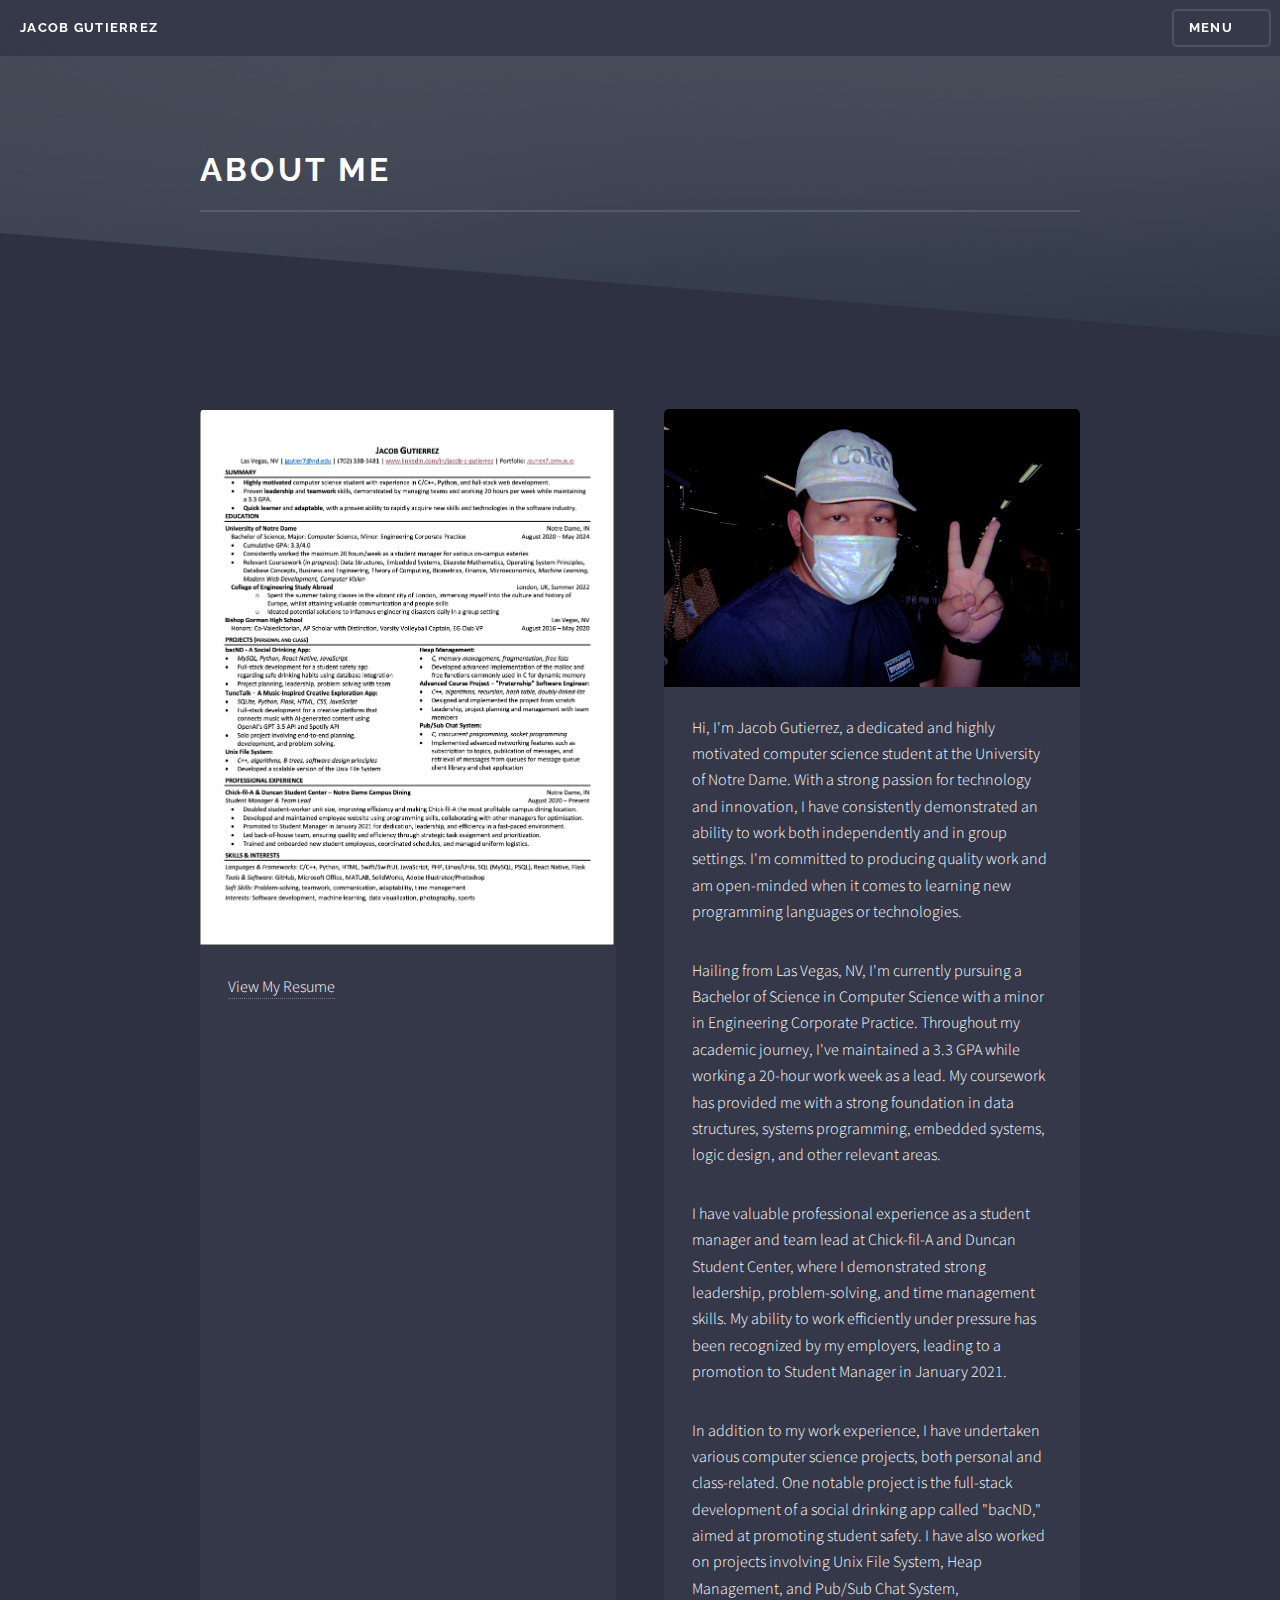
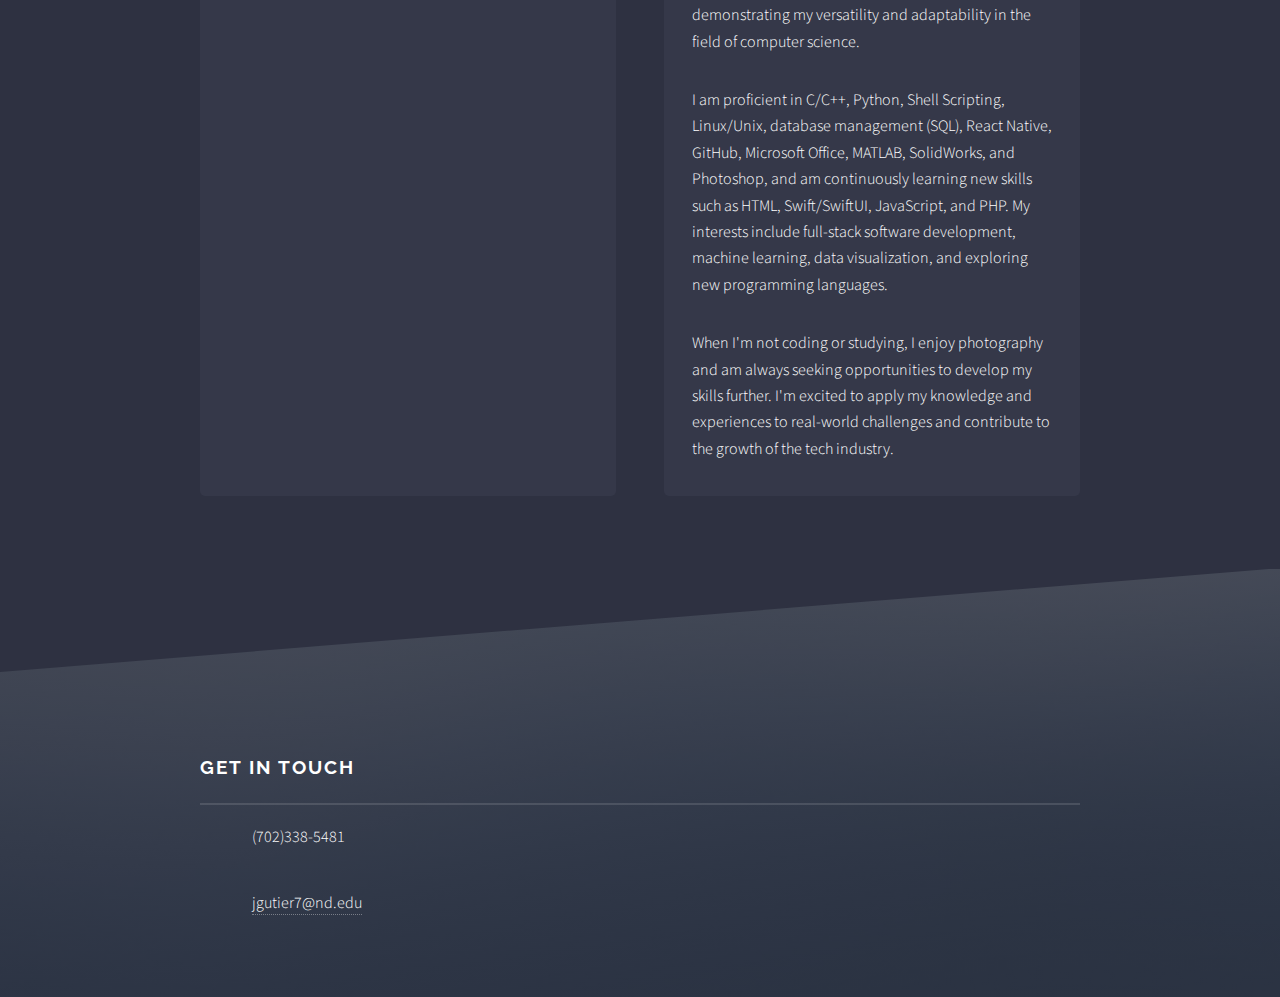
==== commit e2e84d3b: "generic.html: Added Resume" ====
--- a/generic.html
+++ b/generic.html
@@ -44,13 +44,17 @@
 							<div class="wrapper alt style1">
 								<div class="inner">
 									<section class="features">
-									<article>
-									<a href="#" class="image"><img src="images/jacob.JPEG" alt="" /></a>
+								<article>
+									<a href="#" class="image"><img src="images/Screenshot 2023-05-16 at 4.04.51 PM.png" alt="" /></a>
+									<a href="resume.pdf" target="_blank">View My Resume</a> 
+								</article>
+								<article>
+									<a href="gutierrez_resume_v3.pdf" class="image"><img src="images/jacob.JPEG" alt="" /></a>
 	
 									<p>Hi, I'm Jacob Gutierrez, a dedicated and highly motivated computer science student at the University of Notre Dame. With a strong passion for technology and innovation, I have consistently demonstrated an ability to work both independently and in group settings. I'm committed to producing quality work and am open-minded when it comes to learning new programming languages or technologies.
 
 									</p><p>Hailing from Las Vegas, NV, I'm currently pursuing a Bachelor of Science in Computer Science with a minor in Engineering Corporate Practice. Throughout my academic journey, I've maintained a 3.3 GPA while working a 20-hour work week as a lead. My coursework has provided me with a strong foundation in data structures, systems programming, embedded systems, logic design, and other relevant areas.
-										
+
 									</p><p>I have valuable professional experience as a student manager and team lead at Chick-fil-A and Duncan Student Center, where I demonstrated strong leadership, problem-solving, and time management skills. My ability to work efficiently under pressure has been recognized by my employers, leading to a promotion to Student Manager in January 2021.
 						
 										
